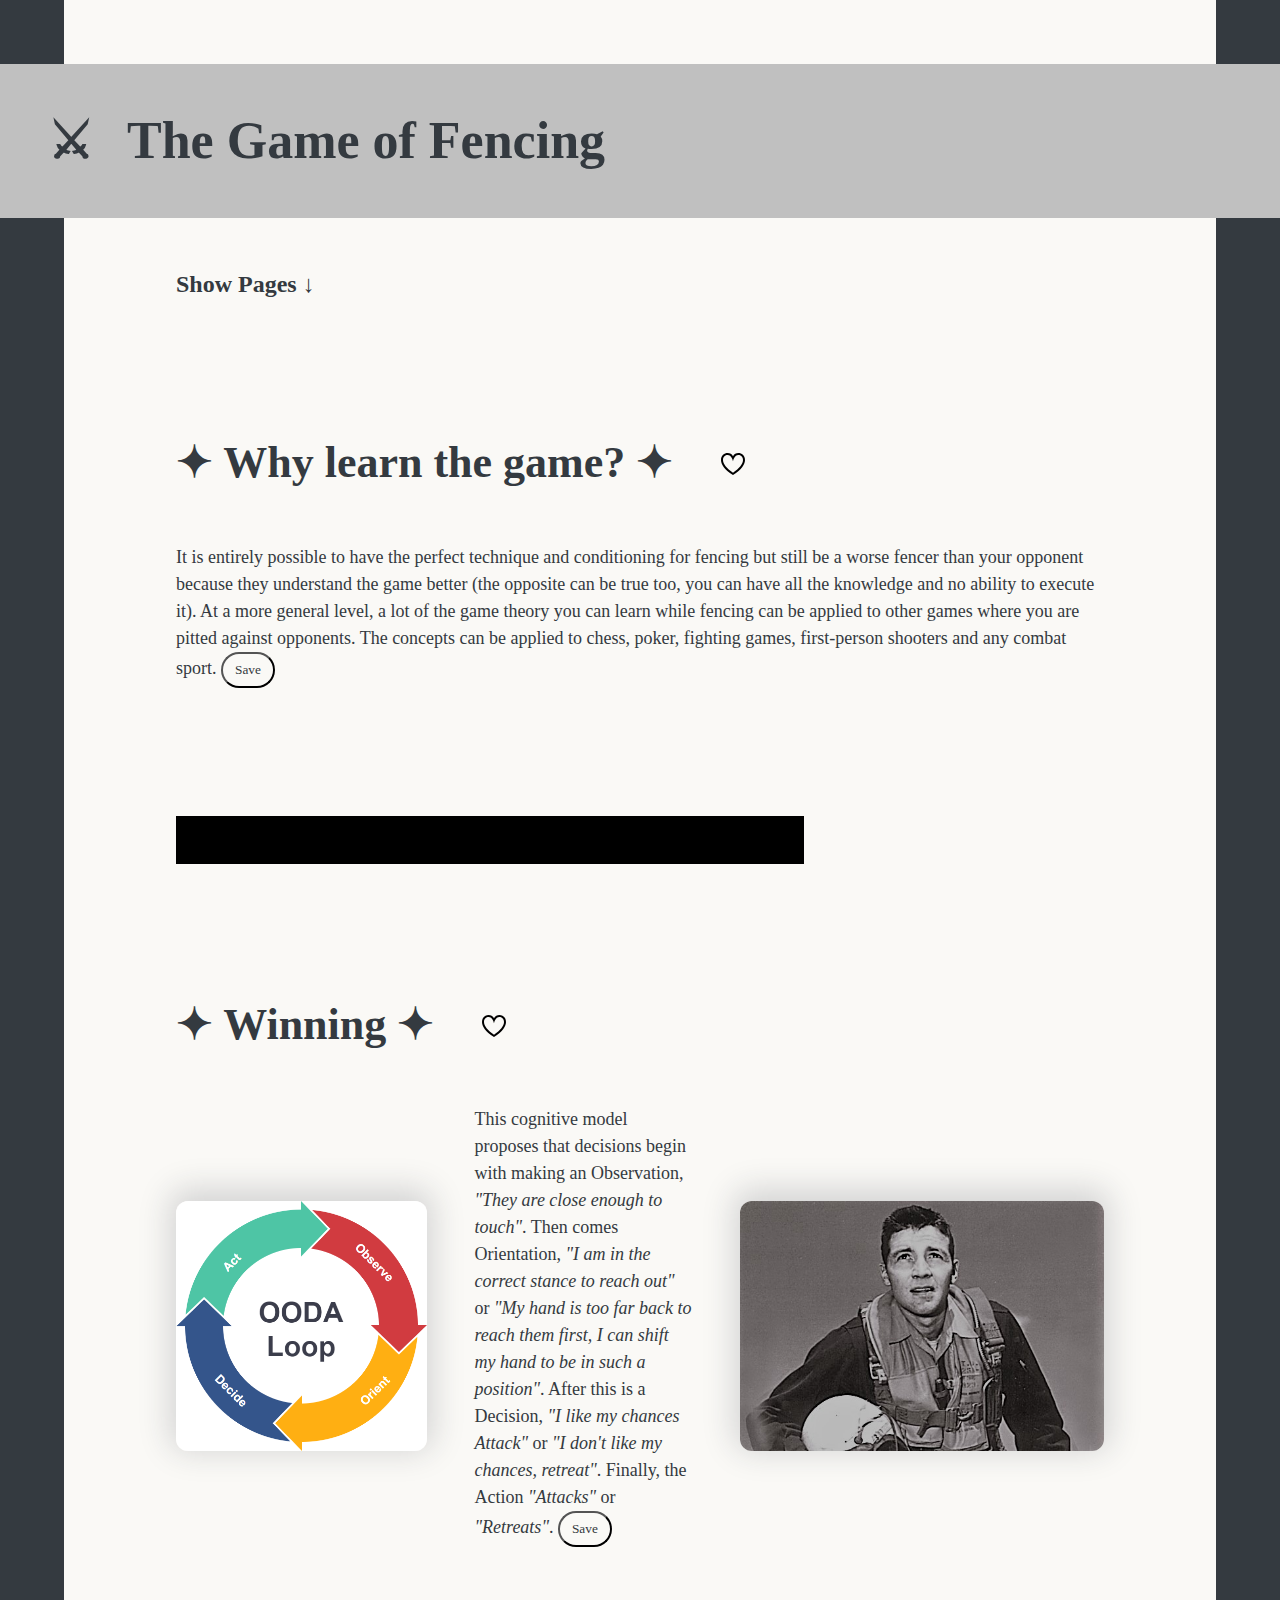
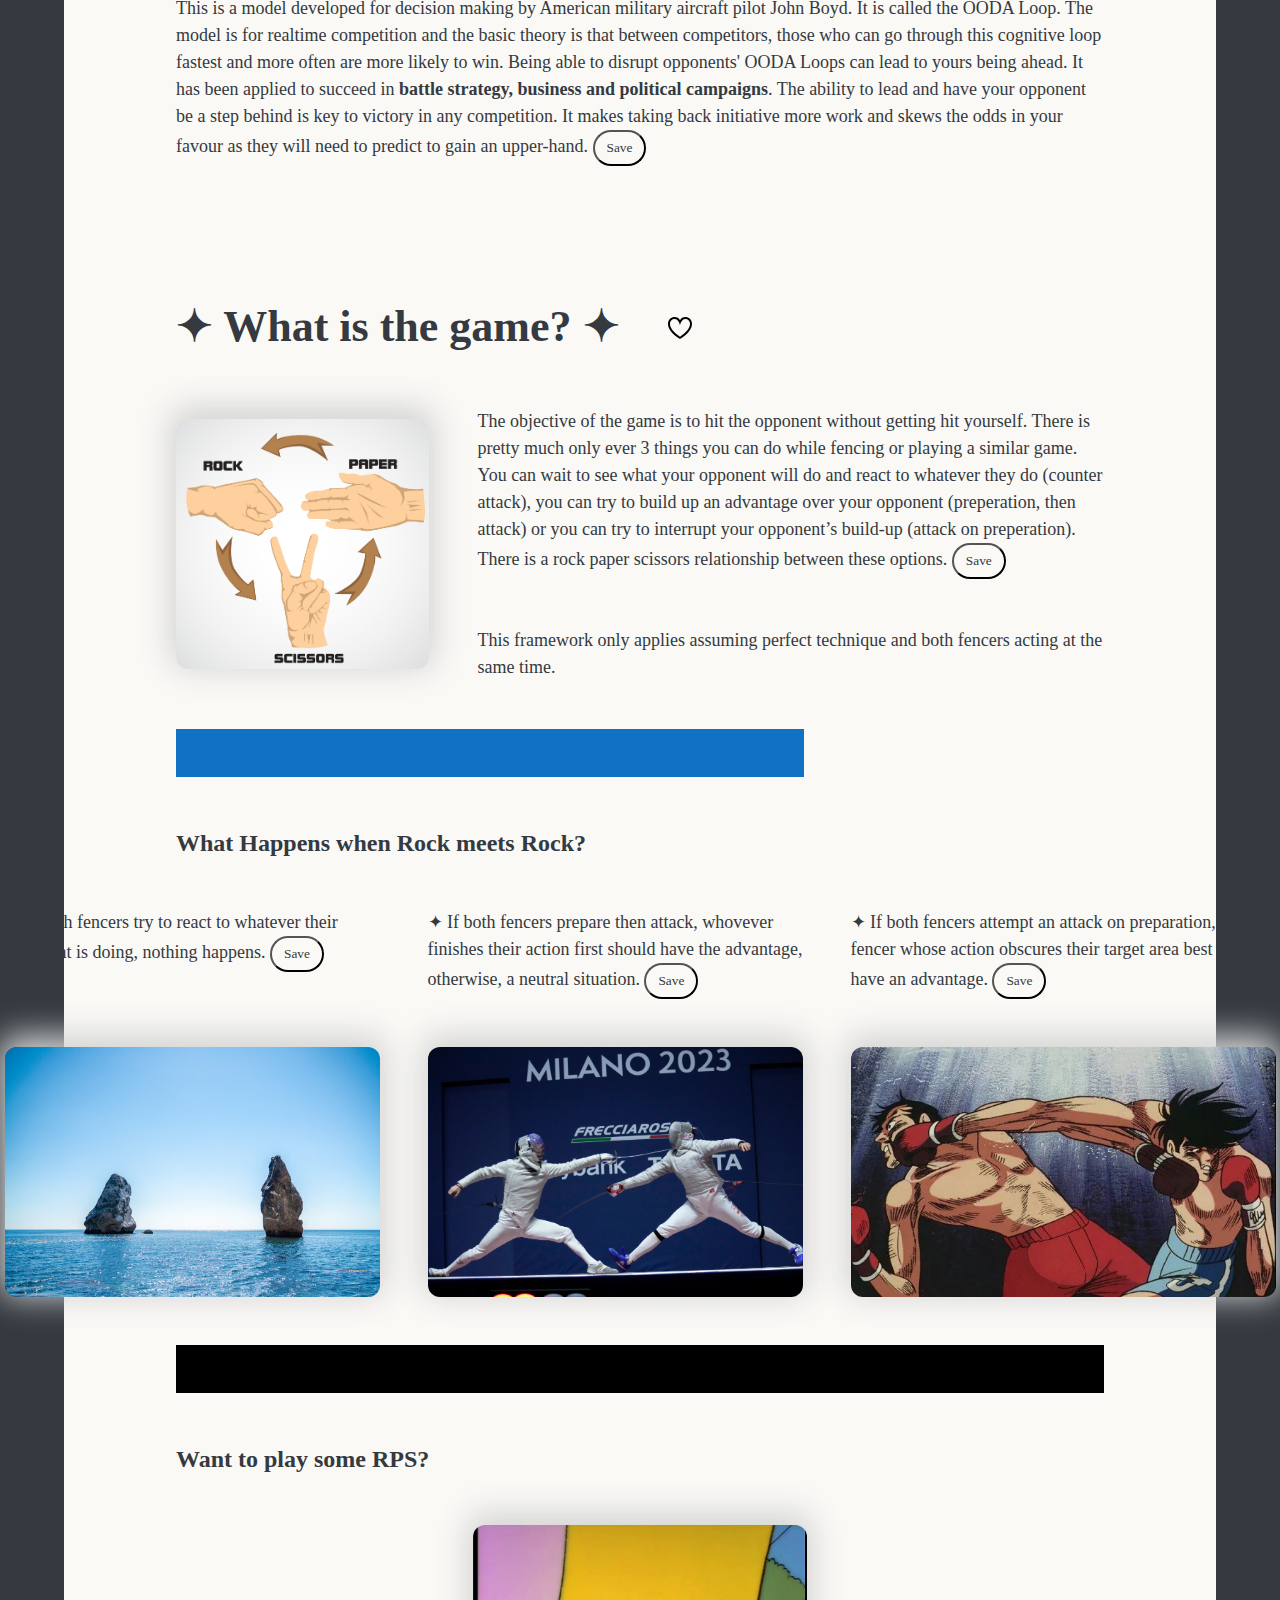
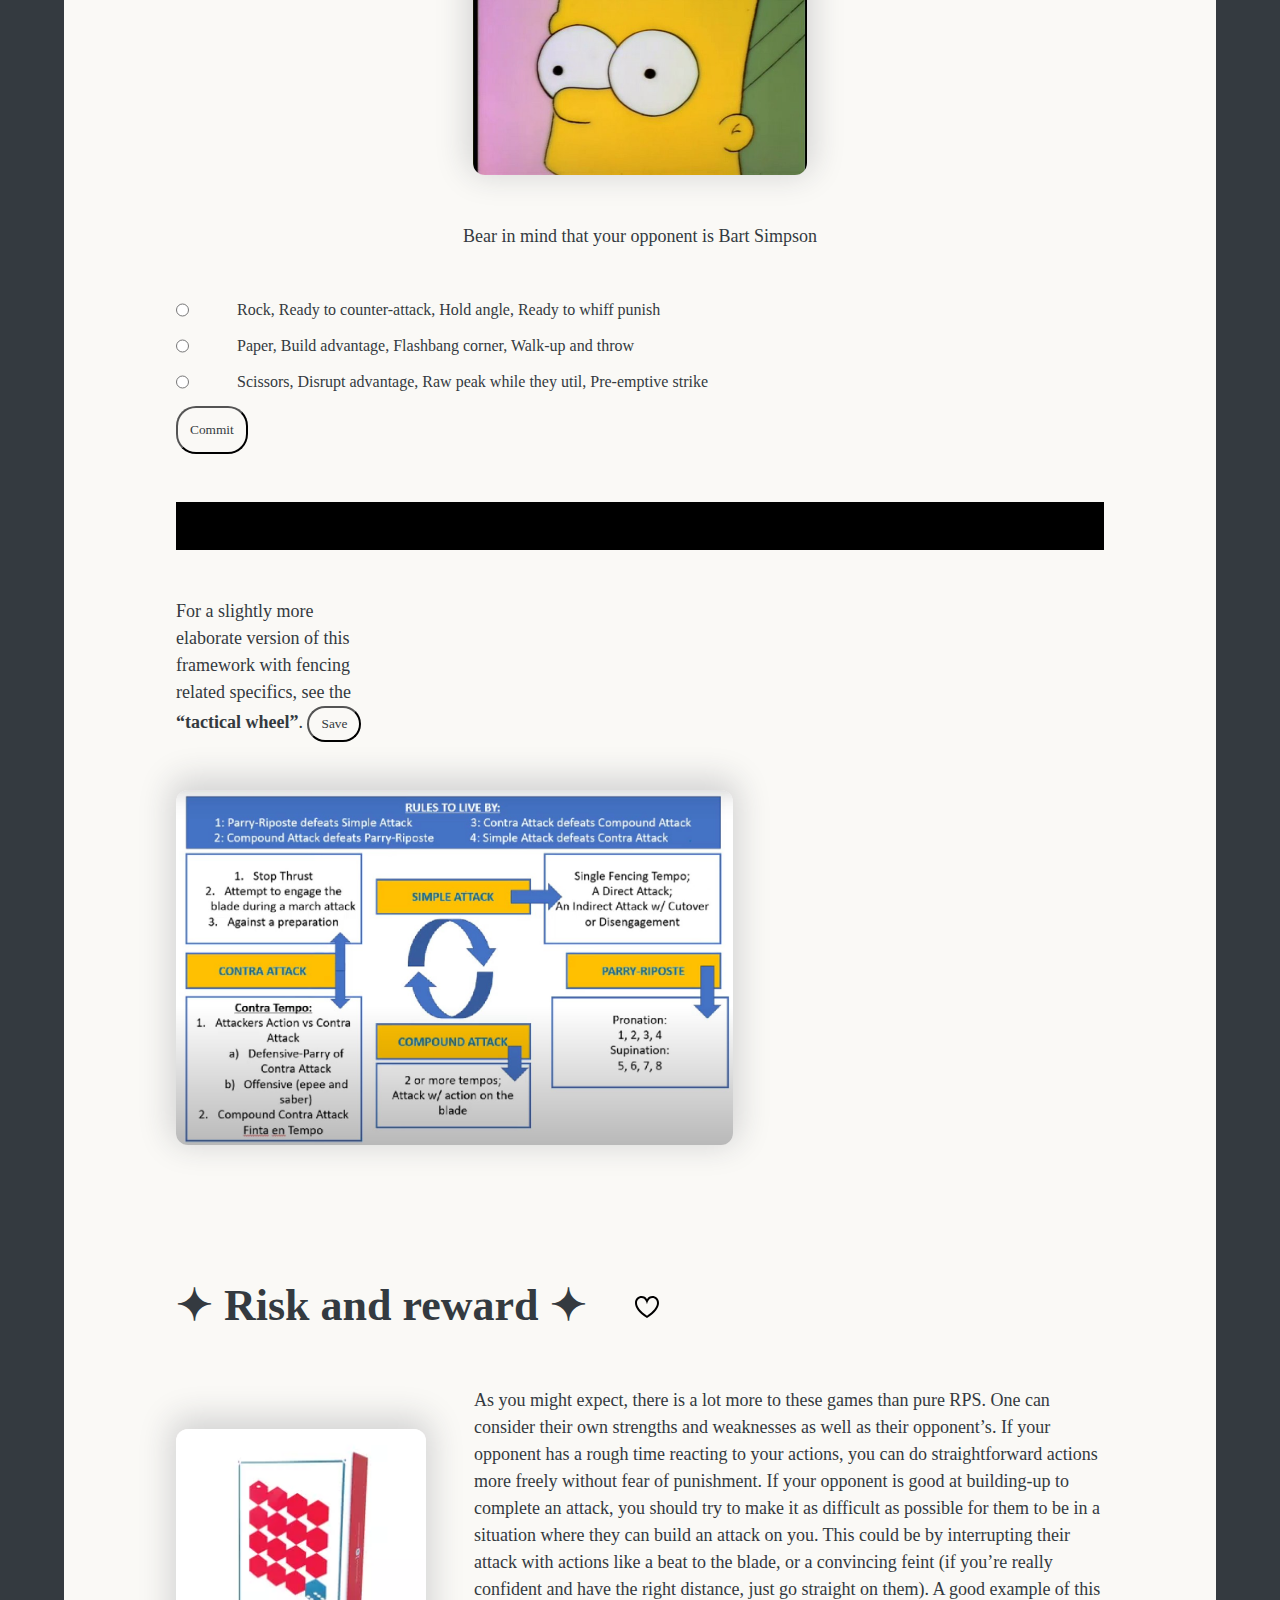
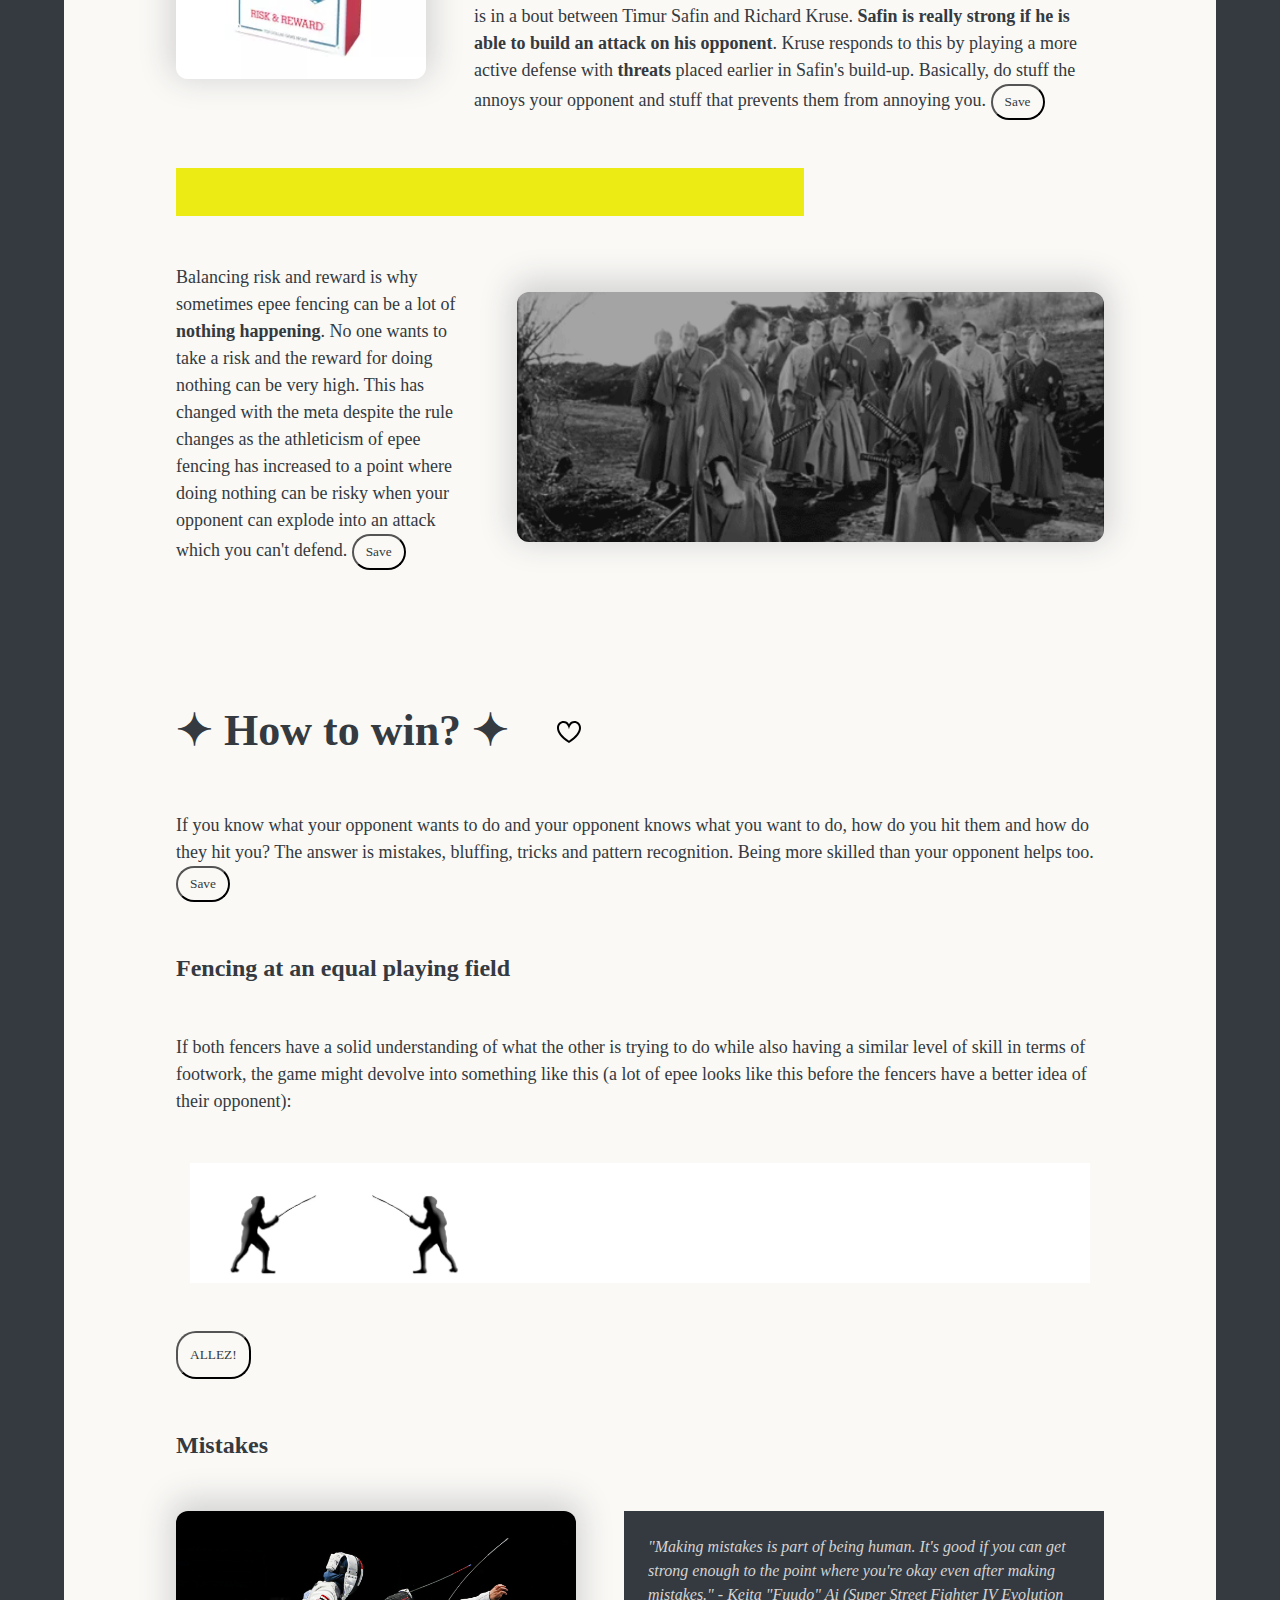
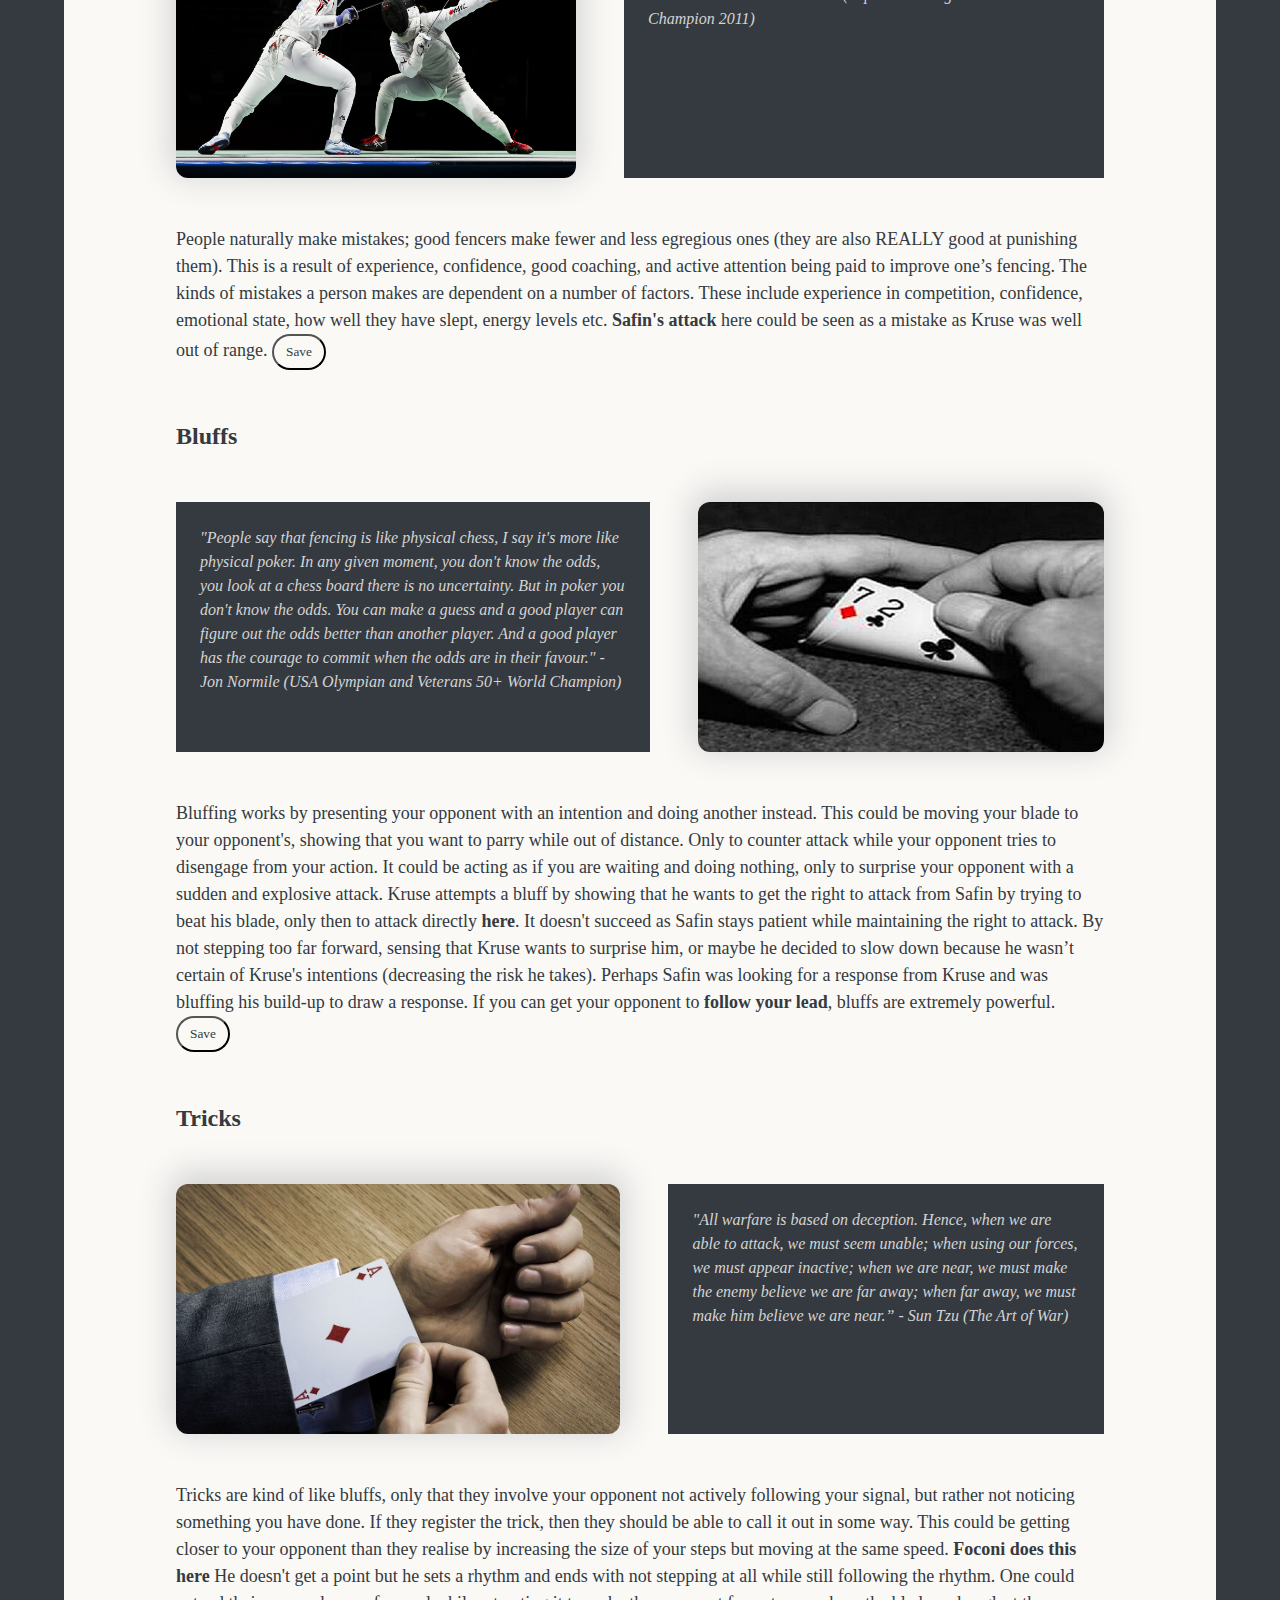
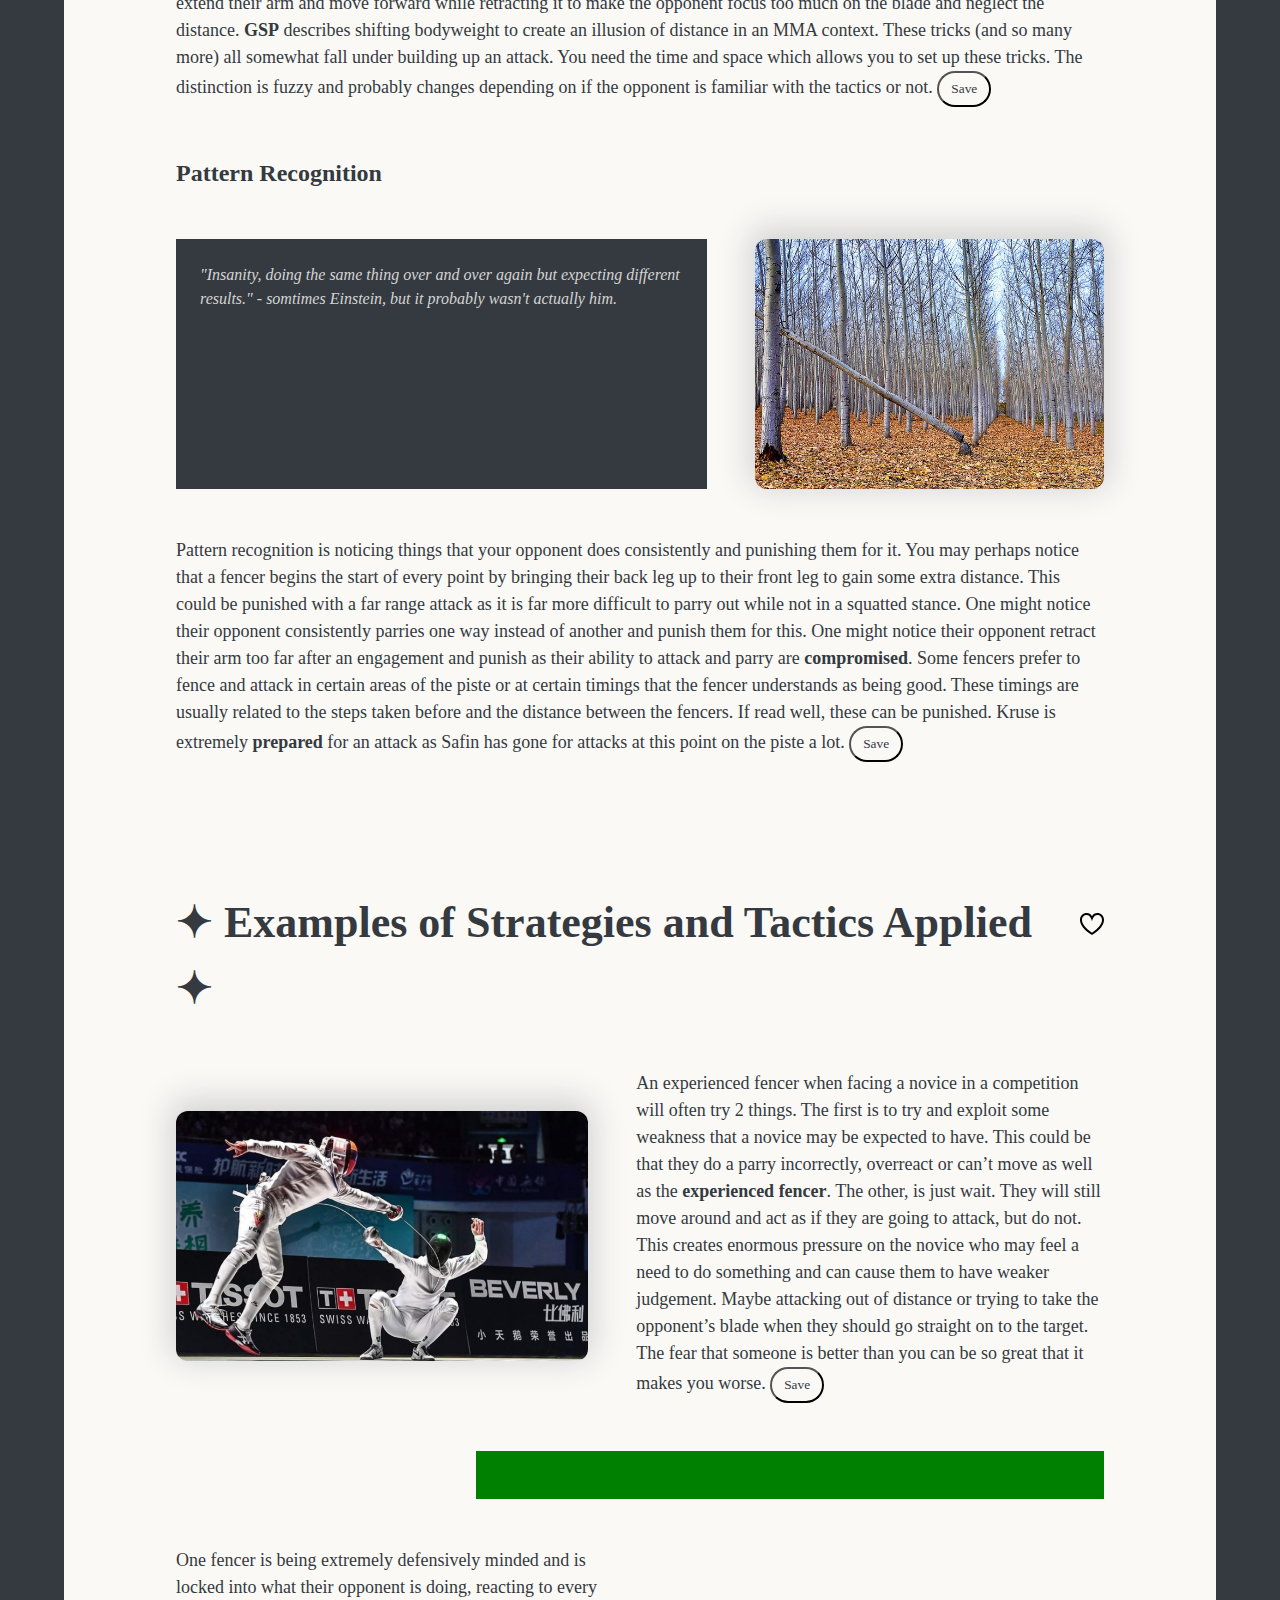
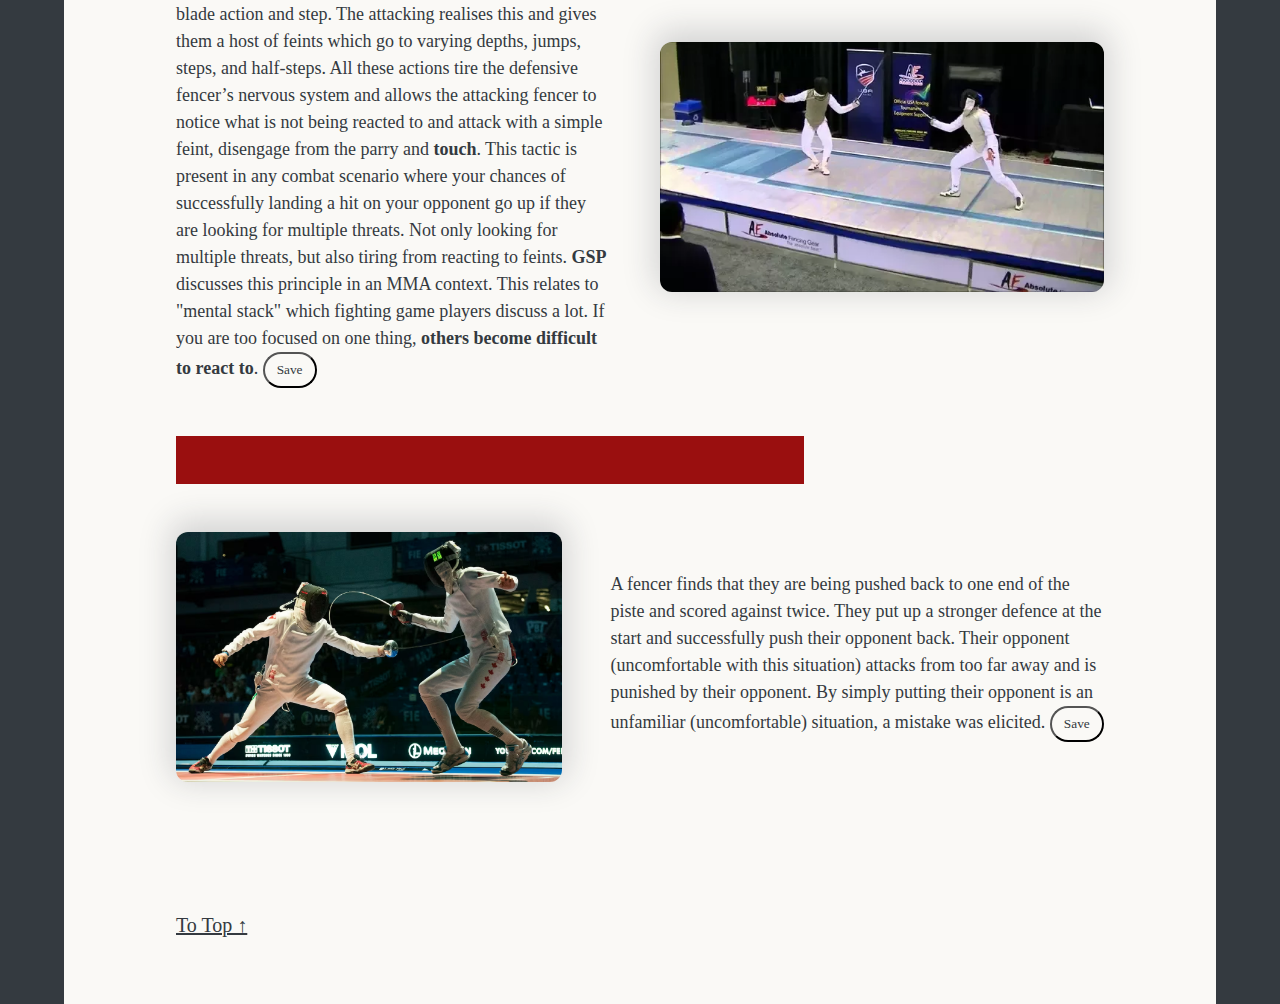
==== pages/game.html @ d1e20fce "Add files via upload" ====
<!DOCTYPE html>
<html lang="en">
  <head>
    <meta charset="UTF-8" />
    <meta name="viewport" content="width=device-width, initial-scale=1.0" />
    <title>The Game of Fencing</title>
    <link rel="stylesheet" href="../stylesheets/style.css" />
    <script src="https://ajax.googleapis.com/ajax/libs/jquery/1.12.0/jquery.min.js"></script>
    <script src="../scripts/fencing.js"></script>
  </head>
  <body class="body">
    <!-- div to organise elements -->
    <div class="container--row">
      <!-- div to add lines to sides of page -->
      <div class="decoration"></div>
      <div class="content">
        <!-- webpage header -->
        <div class="content__element">
        <h1 class="header" id="gameDiscussionHeader">
          <div class="header__logo">&#9876</div>
          <div class="header__text">The Game of Fencing</div>
        </h1>
        <!-- Website navigation -->
        <h3 class="subHeader__header--navReveal">Show Pages &#8595</h3>
        <h3 class="subHeader__header--navHide">Hide Pages ↑</h3>
        <div class="nav">
          <a class="nav__link" href="../index.html">Home</a> 
          <a class="nav__link" href="game.html">The Game</a>
          <a class="nav__link" href="safencing.html">Fencing in South Africa</a>
          <a class="nav__link" href="saved.html">Saved Contents</a>
        </div>
      </div>

      <div class="content__element">
        
        <!-- Information on why learn games -->
        <div class="container--rowLeft">
        <h2 class="subHeader">&#10022 Why learn the game? &#10022</h2>
        <button class="likeButton" id="learn__likeButton">
          <svg
          class="likeHeart" 
          xmlns="http://www.w3.org/2000/svg" 
          width="24" 
          height="24" 
          viewBox="0 0 24 24">
          <path 
          d="M12 9.229c.234-1.12 1.547-6.229 5.382-6.229 2.22 0 4.618 1.551 4.618 5.003 0 3.907-3.627 8.47-10 12.629-6.373-4.159-10-8.722-10-12.629 0-3.484 2.369-5.005 4.577-5.005 3.923 0 5.145 5.126 5.423 6.231zm-12-1.226c0 4.068 3.06 9.481 12 14.997 8.94-5.516 12-10.929 12-14.997 0-7.962-9.648-9.028-12-3.737-2.338-5.262-12-4.27-12 3.737z"/>
        </svg>
      </button>
        </div>
        <div class="container--row">
          <div class="container--column">
        <p class="text">
          It is entirely possible to have the perfect technique and conditioning
          for fencing but still be a worse fencer than your opponent because
          they understand the game better (the opposite can be true too, you can
          have all the knowledge and no ability to execute it). At a more
          general level, a lot of the game theory you can learn while fencing
          can be applied to other games where you are pitted against opponents.
          The concepts can be applied to chess, poker, fighting games,
          first-person shooters and any combat sport.
          <button class="saveButton">Save</button>
        </p>
          </div>
          
          </div>
          
      
      </div>
      <!-- Decoration div -->
      <div class="background--black"></div>
      <!-- Information on the OODA Loop -->
      <div class="content__element">

        <div class="container--rowLeft">
        <h2 class="subHeader">&#10022 Winning &#10022</h2>
        <button class="likeButton" id="winning__likeButton">
          <svg
          class="likeHeart" 
          xmlns="http://www.w3.org/2000/svg" 
          width="24" 
          height="24" 
          viewBox="0 0 24 24">
          <path 
          d="M12 9.229c.234-1.12 1.547-6.229 5.382-6.229 2.22 0 4.618 1.551 4.618 5.003 0 3.907-3.627 8.47-10 12.629-6.373-4.159-10-8.722-10-12.629 0-3.484 2.369-5.005 4.577-5.005 3.923 0 5.145 5.126 5.423 6.231zm-12-1.226c0 4.068 3.06 9.481 12 14.997 8.94-5.516 12-10.929 12-14.997 0-7.962-9.648-9.028-12-3.737-2.338-5.262-12-4.27-12 3.737z"/>
        </svg>
      </button>
        </div>

        <div class="container--row">
          <img class="image" src="../images/oodaLoop.jpg" alt="diagram of John Boyd's OODA Loop">
          <p class="text">
            This cognitive model proposes that decisions begin with making an Observation, 
            <i>"They are close enough to touch"</i>. Then comes Orientation, 
            <i>"I am in the correct stance to reach out"</i> or <i>"My hand is 
              too far back to reach them first, I can shift my hand to be in 
              such a position"</i>. After this is a Decision, <i>"I like my 
              chances Attack"</i> or <i>"I don't like my chances, retreat"</i>. 
              Finally, the Action <i>"Attacks"</i> or <i>"Retreats"</i>.
              <button class="saveButton">Save</button>
            </p>
            <img class="image" src="../images/johnBoyd.jpg" alt="John Boyd wearing flight gear">
          </div>

          
          

        <div class="container--row">
          
        
       
      
        <p class="text">
          This is a model developed for decision making by American military aircraft 
          pilot John Boyd. It is called the OODA Loop. The model is for realtime 
          competition and the basic theory is that between competitors, those who 
          can go through this cognitive loop fastest and more often are more likely to win.
          Being able to disrupt opponents' OODA Loops can lead to yours being ahead. It 
          has been applied to succeed in <a class="link" 
          href="https://www.bbc.co.uk/ideas/videos/the-military-strategy-that-helped-the-brexit-campa/p098lmn7">
          battle strategy, business and political campaigns</a>. The 
          ability to lead and have your opponent be a step behind is key to victory 
          in any competition. It makes taking back initiative more work and skews 
          the odds in your favour as they will need to predict to gain an upper-hand.
          <button class="saveButton">Save</button>
        </p>
     
      
      </div>
        
      
      
      </div>
      
      <div class="content__element">

        <!-- Discussion on rps relationship between options -->

        <div class="container--rowLeft">
        <h2 class="subHeader">&#10022 What is the game? &#10022</h2>
        <button class="likeButton" id="game__likeButton">
          <svg 
          class="likeHeart" 
          xmlns="http://www.w3.org/2000/svg" 
          width="24" 
          height="24" 
          viewBox="0 0 24 24">
          <path 
          d="M12 9.229c.234-1.12 1.547-6.229 5.382-6.229 2.22 0 4.618 1.551 4.618 5.003 0 3.907-3.627 8.47-10 12.629-6.373-4.159-10-8.722-10-12.629 0-3.484 2.369-5.005 4.577-5.005 3.923 0 5.145 5.126 5.423 6.231zm-12-1.226c0 4.068 3.06 9.481 12 14.997 8.94-5.516 12-10.929 12-14.997 0-7.962-9.648-9.028-12-3.737-2.338-5.262-12-4.27-12 3.737z"/>
        </svg>
      </button>
        </div>

        <div class="container--row">
          <img
          class="image"
          src="../images/rockPaperScissors.jpg"
          alt="Triangular arrangement showing the relationship between rock, paper and scissors"
        />
        <div class="container--column">
        <p class="text">
          The objective of the game is to hit the opponent without getting hit
          yourself. There is pretty much only ever 3 things you can do while
          fencing or playing a similar game. You can wait to see what your
          opponent will do and react to whatever they do (counter attack), you can try to build
          up an advantage over your opponent (preperation, then attack) or you can try to interrupt your
          opponent’s build-up (attack on preperation). There is a rock paper scissors relationship
          between these options.
          <button class="saveButton">Save</button>
        </p>

        <p class="text">
          This framework only applies assuming perfect technique and both fencers acting at the same time.
        </p>
      </div>
        </div>
        <div class="background--blue"></div>

      <h3 class="subHeader__header">What Happens when Rock meets Rock?</h3>

      <div class="container--column">
    
      <div class="container--row">
        <div class="rock__container--column">
        <p class="text">&#10022 If both fencers try to react to whatever their opponent 
          is doing, nothing happens. 
          <button class="saveButton">Save</button>
        </p>
        
      </div>
      <div class="paper__container--column">
        <p class="text">&#10022 If both fencers prepare then attack, whovever finishes 
          their action first should have the advantage, otherwise, a neutral situation.
          <button class="saveButton">Save</button>
        </p>
        
      </div>
      <div class="scissors__container--column">
        <p class="text">&#10022 If both fencers attempt an attack on preparation, the 
          fencer whose action obscures their target area best should have an advantage.
          <button class="saveButton">Save</button>
        </p>
        
      </div>
      </div>
      <div class="container--row">
        <img class="image" src="../images/rocks.jpg" alt="Two rocks in the sea">
        <img class="image" src="../images/sabreFirst.jpg">
        <img class="image" src="../images/crossCounterJoe.jpg" alt="Joe and Rikiishi when a cross counter lands">

      </div>
    </div>

        <div class="background--blackFull"></div>

        <div class="container--column">
          <h3 class="subHeader__header">Want to play some RPS?</h3>
          <div class="container--row">
            <img id="paperHand" class="rps__image" src="../images/rpsPaper.jpg" alt="A hand making paper for Rock Paper Scissors">
            <img id="rockHand" class="rps__image" src="../images/rpsRock.jpg" alt="A hand making Rock for Rock Paper Scissors">
            <img id="scissorsHand" class="rps__image" src="../images/rpsScissors.jpg" alt="A hand making scissors for Rock Paper Scissors">

          <img id="bartEyes" class="image" src="../images/bartSimpson.jpg" alt="close up of Bart Simpson">
          <img id="winImage" class="rps__image" src="../images/paperWins.jpg" alt="Lisa beating Bart at rock paper scissors ">
          <img id="loseImage" class="rps__image" src="../images/rockWins.jpg" alt="Bart thinking that nothing beats Rock">
          <img id="drawImage" class="rps__image" src="../images/rockDraw.jpg" alt="Bart and Lisa both showing rock">
        </div>
          <p class="text">Bear in mind that your opponent is Bart Simpson</p>
        <!-- Pick, Rock, Paper or Scissors, might make feedback game -->
        <form id="rps__form" class="form">
          <div class="container--rowLeft">
          <input class="form__radio" id="rockButton" type="radio" name="rockPaperScissors" value="Rock" />
          <label class="form__label" for="rockButton"
            >Rock, Ready to counter-attack, Hold angle, Ready to whiff punish</label
          ></div>
          <div class="container--rowLeft">
          <input class="form__radio" id="paperButton" type="radio" name="rockPaperScissors" value="Paper" />
          <label class="form__label" for="paperButton"
            >Paper, Build advantage, Flashbang corner, Walk-up and throw</label
          ></div>
          <div class="container--rowLeft">
          <input
            class="form__radio"
            id="scissorsButton"
            type="radio"
            name="rockPaperScissors"
            value="Scissors"
          />
          <label class="form__label" for="scissorsButton"
            >Scissors, Disrupt advantage, Raw peak while they util, Pre-emptive
            strike</label
          ></div>
          
          <!-- Button for RPS form -->
          <input class="form__button" id="rockPaperScissors__commitButton" type="submit" value="Commit"/>
        </form>
      </div>
      <div class="background--blackFull"></div>
      <div class="container--column">

        <p class="text--thin">
          For a slightly more elaborate version of this framework with fencing
          related specifics, see the
          <a
            class="link"
            href="https://www.youtube.com/watch?v=yH9kjO5VMJI"
            target="_blank"
            >“tactical wheel”</a
          >.
          <button class="saveButton">Save</button>
        </p>

        <img
          class="image--biggest"
          src="../images/tacticalWheel.jpg"
          alt="A detailed tactical wheel for fencing"
        />
        
      </div>
      </div>
      
      <!-- discussion on risk and reward -->
<div class="content__element">
  <div class="container--rowLeft">
        <h2 class="subHeader">&#10022 Risk and reward &#10022</h2>
        <button class="likeButton" id="riskReward__LikeButton">
          <svg 
          class="likeHeart" 
          xmlns="http://www.w3.org/2000/svg" 
          width="24" 
          height="24" 
          viewBox="0 0 24 24">
          <path 
          d="M12 9.229c.234-1.12 1.547-6.229 5.382-6.229 2.22 0 4.618 1.551 4.618 5.003 0 3.907-3.627 8.47-10 12.629-6.373-4.159-10-8.722-10-12.629 0-3.484 2.369-5.005 4.577-5.005 3.923 0 5.145 5.126 5.423 6.231zm-12-1.226c0 4.068 3.06 9.481 12 14.997 8.94-5.516 12-10.929 12-14.997 0-7.962-9.648-9.028-12-3.737-2.338-5.262-12-4.27-12 3.737z"/>
        </svg>
      </button>
        </div> 

        <div class="container--row">
        <img
          class="image"
          src="../images/riskReward.jpg"
          alt="Risk Reward the board game"
        />

        <p class="text">
          As you might expect, there is a lot more to these games than pure RPS.
          One can consider their own strengths and weaknesses as well as their
          opponent’s. If your opponent has a rough time reacting to your
          actions, you can do straightforward actions more freely without fear
          of punishment. If your opponent is good at building-up to complete an
          attack, you should try to make it as difficult as possible for them to
          be in a situation where they can build an attack on you. This could be
          by interrupting their attack with actions like a beat to the blade, or
          a convincing feint (if you’re really confident and have the right
          distance, just go straight on them). A good example of this is in a
          bout between Timur Safin and Richard Kruse.
          <a
            class="link"
            href="https://youtu.be/Nee8wqhAWOk?t=236"
            target="_blank"
            >Safin is really strong if he is able to build an attack on his
            opponent</a
          >. Kruse responds to this by playing a more active defense with
          <a
            class="link"
            href="https://youtu.be/Nee8wqhAWOk?t=258"
            target="_blank"
            >threats</a
          >
          placed earlier in Safin's build-up. Basically, do stuff the annoys
          your opponent and stuff that prevents them from annoying you.
          <button class="saveButton">Save</button>
        </p>
      </div>
      <div class="background--yellow"></div>
      <div class="container--row">
        <p class="text">
          Balancing risk and reward is why sometimes epee fencing can be a lot
          of
          <a
            class="link"
            href="https://www.youtube.com/watch?v=qy-1m5jxYCI"
            target="_blank"
            >nothing happening</a
          >. No one wants to take a risk and the reward for doing nothing can be
          very high. This has changed with the meta despite the rule changes as
          the athleticism of epee fencing has increased to a point where doing
          nothing can be risky when your opponent can explode into an attack
          which you can't defend.
          <button class="saveButton">Save</button>
        </p>
        <img 
        class="image" 
        src="../images/sandero.gif" 
        alt="Two samurai staring each other down before one begins their draw and is cut down."> 
      </div>
      </div>

      

      <div class="content__element">

        <!-- Discussion on how to go about playing a game when you understand the parameters -->

        <div class="container--rowLeft">
        <h2 class="subHeader">&#10022 How to win? &#10022</h2>
        <button class="likeButton" id="win__likeButton">
          <svg 
          class="likeHeart" 
          xmlns="http://www.w3.org/2000/svg" 
          width="24" 
          height="24" 
          viewBox="0 0 24 24">
          <path 
          d="M12 9.229c.234-1.12 1.547-6.229 5.382-6.229 2.22 0 4.618 1.551 4.618 5.003 0 3.907-3.627 8.47-10 12.629-6.373-4.159-10-8.722-10-12.629 0-3.484 2.369-5.005 4.577-5.005 3.923 0 5.145 5.126 5.423 6.231zm-12-1.226c0 4.068 3.06 9.481 12 14.997 8.94-5.516 12-10.929 12-14.997 0-7.962-9.648-9.028-12-3.737-2.338-5.262-12-4.27-12 3.737z"/>
        </svg>
      </button>
        </div>

        <p class="text">
          If you know what your opponent wants to do and your opponent knows
          what you want to do, how do you hit them and how do they hit you? The
          answer is mistakes, bluffing, tricks and pattern recognition. Being
          more skilled than your opponent helps too.
          <button class="saveButton">Save</button>
        </p>

        <h3 class="subHeader__header">Fencing at an equal playing field</h3>

        <p class="text">
          If both fencers have a solid understanding of what the 
          other is trying to do while also having a similar level 
          of skill in terms of footwork, the game might devolve 
          into something like this (a lot of epee looks like this before 
          the fencers have a better idea of their opponent):
        </p>

        <div class="container--rowWhite">
          <img id="facingRightFencer" class="image--animate" src="../images/fencerSilhouette.jpg" alt="silhouette of a fencer">
          <img id="facingLeftFencer" class="image--animate" src="../images/fencerSilhouette.jpg" alt="silhouette of a fencer">
        </div>

        <button class="animation__button">ALLEZ!</button>

        <!-- Mistakes section -->
        <h3 class="subHeader__header">Mistakes</h3>
        <div class="container--row">
        <img
          class="image--bigger"
          src="../images/mistake.jpg"
          alt="two fencers, one of them over-parrying"
        />

        <blockquote class="quote" cite="https://www.instagram.com/evofgc/p/C5HGz21xIST/">
          "Making mistakes is part of being human. It's good if you 
          can get strong enough to the point where you're okay even 
          after making mistakes." - Keita "Fuudo" Ai (Super Street 
          Fighter IV Evolution Champion 2011)</blockquote>

      </div>

        <p class="text">
          People naturally make mistakes; good fencers make fewer and less
          egregious ones (they are also REALLY good at punishing them). This is
          a result of experience, confidence, good coaching, and active
          attention being paid to improve one’s fencing. The kinds of mistakes a
          person makes are dependent on a number of factors. These include
          experience in competition, confidence, emotional state, how well they
          have slept, energy levels etc.
          <a
            class="link"
            href="https://youtu.be/Nee8wqhAWOk?t=275"
            target="_blank"
            >Safin's attack</a
          >
          here could be seen as a mistake as Kruse was well out of range.
          <button class="saveButton">Save</button>
        </p>
        
        
        
      
        <!-- Bluffs section -->
        <h3 class="subHeader__header">Bluffs</h3>

        <div class="container--row">
        <blockquote class="quote" cite="https://youtu.be/-8HAlr0RiXY?t=2660">
          "People say that fencing is like physical chess, I say it's more like
          physical poker. In any given moment, you don't know the odds, you look
          at a chess board there is no uncertainty. But in poker you don't know
          the odds. You can make a guess and a good player can figure out the
          odds better than another player. And a good player has the courage to
          commit when the odds are in their favour." - Jon Normile (USA Olympian
          and Veterans 50+ World Champion)
        </blockquote>

        <img
          class="image"
          src="../images/bluff.jpg"
          alt="a two and a seven texas holdem poker hand"
        />
      </div>
      

        <p class="text">
          Bluffing works by presenting your opponent with an intention and doing
          another instead. This could be moving your blade to your opponent's,
          showing that you want to parry while out of distance. Only to counter
          attack while your opponent tries to disengage from your action. It
          could be acting as if you are waiting and doing nothing, only to
          surprise your opponent with a sudden and explosive attack. Kruse
          attempts a bluff by showing that he wants to get the right to attack
          from Safin by trying to beat his blade, only then to attack directly
          <a
            class="link"
            href="https://youtu.be/Nee8wqhAWOk?t=361"
            target="_blank"
            >here</a
          >. It doesn't succeed as Safin stays patient while maintaining the
          right to attack. By not stepping too far forward, sensing that Kruse
          wants to surprise him, or maybe he decided to slow down because he
          wasn’t certain of Kruse's intentions (decreasing the risk he takes).
          Perhaps Safin was looking for a response from Kruse and was bluffing
          his build-up to draw a response. If you can get your opponent to
          <a
            class="link"
            href="https://www.youtube.com/watch?v=NwnsGfrkOtY"
            target="_blank"
            >follow your lead</a
          >, bluffs are extremely powerful.
          <button class="saveButton">Save</button>
        </p>

      
        <!-- Tricks section -->
        <h3 class="subHeader__header">Tricks</h3>
        
       <div class="container--row">
       <img
          class="image"
          src="../images/trick.jpg"
          alt="An ace being pulled from a sleeve"
        />
        <blockquote class="quote" cite="The Art of War">
          "All warfare is based on deception. Hence, when we are able to 
          attack, we must seem unable; when using our forces, we must appear 
          inactive; when we are near, we must make the enemy believe we 
          are far away; when far away, we must make him believe we are 
          near.” - Sun Tzu (The Art of War)
        </blockquote>

        </div>

        <p class="text">
          Tricks are kind of like bluffs, only that they involve your opponent
          not actively following your signal, but rather not noticing something
          you have done. If they register the trick, then they should be able to
          call it out in some way. This could be getting closer to your opponent
          than they realise by increasing the size of your steps but moving at
          the same speed.
          <a
            class="link"
            href="https://www.youtube.com/watch?v=enniQLcV0IA"
            target="_blank"
            >Foconi does this here</a
          >
          He doesn't get a point but he sets a rhythm and ends with not stepping
          at all while still following the rhythm. One could extend their arm
          and move forward while retracting it to make the opponent focus too
          much on the blade and neglect the distance.
          <a
            class="link"
            href="https://www.youtube.com/shorts/FcPtvgaVl7I"
            target="_blank"
            >GSP</a
          >
          describes shifting bodyweight to create an illusion of distance in an
          MMA context. These tricks (and so many more) all somewhat fall under
          building up an attack. You need the time and space which allows you to
          set up these tricks. The distinction is fuzzy and probably changes
          depending on if the opponent is familiar with the tactics or not.
          <button class="saveButton">Save</button>
        </p>

        <!-- Pattern recognition section -->
        <h3 class="subHeader__header">Pattern Recognition</h3>

        <div class="container--row">

        <blockquote class="quote" cite="unkown, sometimes Einstein but probably not.">
          "Insanity, doing the same thing over and over again but expecting different 
          results." - somtimes Einstein, but it probably wasn't actually him.
        </blockquote>

        <img
          class="image"
          src="../images/pattern.jpg"
          alt="trees in neat lines with one broken at the trunk"
        />
      </div>
        <p class="text">
          Pattern recognition is noticing things that your opponent does
          consistently and punishing them for it. You may perhaps notice that a
          fencer begins the start of every point by bringing their back leg up
          to their front leg to gain some extra distance. This could be punished
          with a far range attack as it is far more difficult to parry out while
          not in a squatted stance. One might notice their opponent consistently
          parries one way instead of another and punish them for this. One might
          notice their opponent retract their arm too far after an engagement
          and punish as their ability to attack and parry are
          <a
            class="link"
            href="https://www.youtube.com/watch?v=pRC46cd2oa8"
            target="_blank"
            >compromised</a
          >. Some fencers prefer to fence and attack in certain areas of the
          piste or at certain timings that the fencer understands as being good.
          These timings are usually related to the steps taken before and the
          distance between the fencers. If read well, these can be punished.
          Kruse is extremely
          <a
            class="link"
            href="https://youtu.be/Nee8wqhAWOk?t=572"
            target="_blank"
            >prepared</a
          >
          for an attack as Safin has gone for attacks at this point on the piste
          a lot.
          <button class="saveButton">Save</button>
        </p>
      </div>


      <div class="content__element">
        <!-- Examples of strategie and tactics -->
        <div class="container--rowLeft">
        <h2 class="subHeader">
          &#10022 Examples of Strategies and Tactics Applied &#10022
        </h2>
        <button class="likeButton" id="examples__likeButton">
          <svg 
          class="likeHeart"
          xmlns="http://www.w3.org/2000/svg" 
          width="24" 
          height="24" 
          viewBox="0 0 24 24">
          <path 
          d="M12 9.229c.234-1.12 1.547-6.229 5.382-6.229 2.22 0 4.618 1.551 4.618 5.003 0 3.907-3.627 8.47-10 12.629-6.373-4.159-10-8.722-10-12.629 0-3.484 2.369-5.005 4.577-5.005 3.923 0 5.145 5.126 5.423 6.231zm-12-1.226c0 4.068 3.06 9.481 12 14.997 8.94-5.516 12-10.929 12-14.997 0-7.962-9.648-9.028-12-3.737-2.338-5.262-12-4.27-12 3.737z"/>
        </svg>
      </button>
        </div>

        <div class="container--row">
          <img
          class="image"
          src="../images/limardo.jpg"
          alt="Fencer attacking a ducking fencer"
        />
        <p class="text">
          An experienced fencer when facing a novice in a competition will often
          try 2 things. The first is to try and exploit some weakness that a
          novice may be expected to have. This could be that they do a parry
          incorrectly, overreact or can’t move as well as the
          <a
            class="link"
            href="https://youtu.be/0nCQo72lCI8?t=815"
            target="_blank"
          >
            experienced fencer</a
          >. The other, is just wait. They will still move around and act as if
          they are going to attack, but do not. This creates enormous pressure
          on the novice who may feel a need to do something and can cause them
          to have weaker judgement. Maybe attacking out of distance or trying to
          take the opponent’s blade when they should go straight on to the
          target. The fear that someone is better than you can be so great that
          it makes you worse.
          <button class="saveButton">Save</button>
        </p>

        </div>

        <div class="background--green"></div>

        <div class="container--row">

        <p class="text">
          One fencer is being extremely defensively minded and is locked into
          what their opponent is doing, reacting to every blade action and step.
          The attacking realises this and gives them a host of feints which go
          to varying depths, jumps, steps, and half-steps. All these actions
          tire the defensive fencer’s nervous system and allows the attacking
          fencer to notice what is not being reacted to and attack with a simple
          feint, disengage from the parry and
          <a
            class="link"
            href="https://youtu.be/IbaVWFOHJxM?t=104"
            target="_blank"
            >touch</a
          >. This tactic is present in any combat scenario where your chances of
          successfully landing a hit on your opponent go up if they are looking
          for multiple threats. Not only looking for multiple threats, but also
          tiring from reacting to feints.
          <a
            class="link"
            href="https://www.youtube.com/shorts/x4CLMoH723o"
            target="_blank"
            >GSP</a
          >
          discusses this principle in an MMA context. This relates to "mental
          stack" which fighting game players discuss a lot. If you are too
          focused on one thing,
          <a
            class="link"
            href="https://www.youtube.com/watch?v=g38r809JRRU"
            target="_blank"
            >others become difficult to react to</a
          >.
          <button class="saveButton">Save</button>
        </p>

        <img
          class="image"
          src="../images/fencersNearEndPiste.jpg"
          alt="Two fencers getting close the the end of the piste."
        /></div>
        <div class="background--red"></div>
        <div class="container--row">

          <img class="image" 
          src="../images/canadianWin.jpg" 
          alt="Canadian fencer hitting a fleching fencer in the arm.">

        <p class="text">
          A fencer finds that they are being pushed back to one end of the piste
          and scored against twice. They put up a stronger defence at the start
          and successfully push their opponent back. Their opponent
          (uncomfortable with this situation) attacks from too far away and is
          punished by their opponent. By simply putting their opponent is an
          unfamiliar (uncomfortable) situation, a mistake was elicited.
          <button class="saveButton">Save</button>
        </p>

      </div>
      </div>
        <!-- Link to the top of the page -->
        <a class="toTopLink" href="#">To Top ↑</a>
      </div>
      <!-- div to add lines to sides of page -->
      <div class="decoration"></div>
    </div>
  </body>
</html>
---- stylesheets/style.css ----
/*
SPACING SYSTEM (px)
2 / 4 / 8 / 12 / 16 / 24 / 32 / 48 / 64 / 80 / 96 / 128

FONT SIZE SYSTEM (px)
10 / 12 / 14 / 16 / 18 / 20 / 24 / 30 / 36 / 44 / 52 / 62 / 74 / 86 / 98
*/

/* General stylings */
* {
  margin: 0;
  padding: 0;
  font-family: Trebuchet MS;
  letter-spacing: 0.5;
  line-height: 1.5;
  color: #343a40;
  -webkit-box-sizing: border-box;
  box-sizing: border-box;
}

/* Page background colour */
.body {
  background-color: #faf9f6;
}

/* Header for pages */
.header {
  display: -webkit-box;
  display: -ms-flexbox;
  display: flex;
  padding-left: 128px;
  margin-right: -176px;
  margin-left: -256px;
  gap: 32px;
  padding-top: 38px;
  padding-bottom: 38px;
  font-size: 52px;
  z-index: 10;
}

/* Smaller headers */
.subHeader {
  font-size: 44px;
}

/* General text */
.subHeader__header,
.subHeader__header--navReveal,
.subHeader__header--navHide {
  font-size: 24px;
}

/* Text styles */
.text,
.text--thin30,
.text--thin,
.list__text--paddingTop,
.list__text--paddingBottom {
  font-size: 18px;
  -ms-flex-item-align: center;
  -ms-grid-row-align: center;
  align-self: center;
}

.text--thin30 {
  width: 30%;
}

.text--thin {
  width: 20%;
  -ms-flex-item-align: auto;
  -ms-grid-row-align: auto;
  align-self: auto;
}

/* Background decoration styles */
.background--black,
.background--yellow,
.background--red {
  height: 48px;
  background-color: black;
  margin-right: 300px;
}

.background--blackRight {
  height: 48px;
  background-color: black;
  margin-left: 300px;
}

.background--blackFull {
  height: 48px;
  background-color: black;
  width: 100%;
}

.background--blue {
  height: 48px;
  background-color: #1171c5;
  margin-right: 300px;
}

.background--blueRight {
  height: 48px;
  background-color: #1171c5;
  margin-left: 300px;
}

.background--yellow {
  background-color: #ecec14;
}

.background--green {
  height: 48px;
  margin-left: 300px;
  background-color: green;
}

.background--red {
  background-color: #9a0f0f;
}

/* Styles for list element */
.list {
  display: -webkit-box;
  display: -ms-flexbox;
  display: flex;
  -webkit-box-orient: vertical;
  -webkit-box-direction: normal;
  -ms-flex-direction: column;
  flex-direction: column;
  gap: 48px;
}

/* Style for list information containers */
.list__container,
.list__container--highlightedYellow,
.list__container--highlightedRed,
.list__container--highlightedBlue {
  width: 70%;
  -webkit-box-align: center;
  -ms-flex-align: center;
  align-items: center;
  gap: 24px;
  display: -webkit-box;
  display: -ms-flexbox;
  display: flex;
  -webkit-box-orient: vertical;
  -webkit-box-direction: normal;
  -ms-flex-direction: column;
  flex-direction: column;
  border-radius: 20px;
}

/* Styles for list layout */
.list__flexHolder {
  display: -webkit-box;
  display: -ms-flexbox;
  display: flex;
  -webkit-box-orient: horizontal;
  -webkit-box-direction: normal;
  -ms-flex-direction: row;
  flex-direction: row;
  gap: 64px;
}

/* Styles for list item backgrounds */
.list__container--highlightedYellow {
  -webkit-box-shadow: 6px 6px 6px 6px #c5c511;
  box-shadow: 6px 6px 6px 6px #c5c511;
}

.list__container--highlightedRed {
  -webkit-box-shadow: 6px 6px 6px 6px #c52911;
  box-shadow: 6px 6px 6px 6px #c52911;
}

.list__container--highlightedBlue {
  -webkit-box-shadow: 6px 6px 6px 6px #1171c5;
  box-shadow: 6px 6px 6px 6px #1171c5;
}

/* Styles for list headers */
.list__header {
  min-width: 60px;
  font-size: 30px;
}

/* Styles for list-item layout */
.list__item {
  display: -webkit-box;
  display: -ms-flexbox;
  display: flex;
  -webkit-box-orient: vertical;
  -webkit-box-direction: normal;
  -ms-flex-direction: column;
  flex-direction: column;
  gap: 18px;
}

/* Style for text padding */
.list__text--paddingTop {
  padding-top: 24px;
  width: 90%;
}

.list__text--paddingBottom {
  padding-bottom: 24px;
  width: 90%;
}

/* Navigation box link styles */
.nav__link:hover {
  color: #9a0f0f;
}

/* Styles fpr images */
.image,
.image--smaller,
.image--bigger,
.image--biggest,
.image--clean,
.rps__image {
  height: 250px;
  width: -webkit-fit-content;
  width: -moz-fit-content;
  width: fit-content;
  border-radius: 12px;
  -webkit-box-shadow: 0px -6px 32px 6px lightgrey;
  box-shadow: 0px -6px 32px 6px lightgrey;
  -ms-flex-item-align: center;
  -ms-grid-row-align: center;
  align-self: center;
}

.image--wider {
  width: 1000px;
  height: -webkit-fit-content;
  height: -moz-fit-content;
  height: fit-content;
  border-radius: 12px;
  -webkit-box-shadow: 0px -6px 32px 6px lightgrey;
  box-shadow: 0px -6px 32px 6px lightgrey;
  -ms-flex-item-align: center;
  -ms-grid-row-align: center;
  align-self: center;
}

.list__image {
  height: -webkit-fit-content;
  height: -moz-fit-content;
  height: fit-content;
  width: 500px;
  border-radius: 12px;
  -webkit-box-shadow: 0px -6px 32px 6px lightgrey;
  box-shadow: 0px -6px 32px 6px lightgrey;
  -ms-flex-item-align: center;
  -ms-grid-row-align: center;
  align-self: center;
}

.image--animate {
  width: auto;
  height: 120px;
  align-self: center;
  position: relative;
}

#facingLeftFencer {
  -webkit-transform: scaleX(-1);
  transform: scaleX(-1);
}

.image--smaller {
  height: 200px;
}

.image--bigger {
  width: 400px;
  height: auto;
}

.image--biggest {
  width: 60%;
  height: auto;
  -ms-flex-item-align: auto;
  -ms-grid-row-align: auto;
  align-self: auto;
}

.image--clean {
  width: 372px;
  height: 250px;
  object-fit: cover;
}

/* Styles for tables */
.table {
  width: 600px;
}

.table__data {
  border: solid;
}

/* Style for navigation link box */
.nav {
  border-style: solid;
  padding-left: 12px;
  display: -webkit-box;
  display: -ms-flexbox;
  display: flex;
  flex-direction: column;
  gap: 24px;
  width: 228px;
  -webkit-box-align: center;
  -ms-flex-align: center;
}

.nav__link {
  font-size: 20px;
}

/* side bar colours */
.decoration {
  min-width: 64px;
  background-color: #343a40;
}

/* Style to layout content */
.content {
  margin: 64px;
  min-height: 100vh;
  min-width: 100vh;
  display: -webkit-box;
  display: -ms-flexbox;
  display: flex;
  -webkit-box-orient: vertical;
  -webkit-box-direction: normal;
  -ms-flex-direction: column;
  flex-direction: column;
  gap: 128px;
}

.content__element {
  display: -webkit-box;
  display: -ms-flexbox;
  display: flex;
  -webkit-box-orient: vertical;
  -webkit-box-direction: normal;
  -ms-flex-direction: column;
  flex-direction: column;
  gap: 48px;
}

.container--row,
.container--rowLeft,
.container--rowWhite {
  position: relative;
  display: -webkit-box;
  display: -ms-flexbox;
  display: flex;
  -webkit-box-orient: horizontal;
  -webkit-box-direction: normal;
  -ms-flex-direction: row;
  flex-direction: row;
  gap: 48px;
  -ms-flex-item-align: center;
  align-self: center;
}

.container--rowWhite {
  background-color: white;
  width: 100vh;
  align-items: center;
}

.container--column,
.rock__container--column,
.paper__container--column,
.scissors__container--column {
  display: -webkit-box;
  display: -ms-flexbox;
  display: flex;
  -webkit-box-orient: vertical;
  -webkit-box-direction: normal;
  -ms-flex-direction: column;
  flex-direction: column;
  gap: 48px;
}

.container--columnBordered {
  display: -webkit-box;
  display: -ms-flexbox;
  display: flex;
  -webkit-box-orient: vertical;
  -webkit-box-direction: normal;
  -ms-flex-direction: column;
  flex-direction: column;
  gap: 48px;
}

.rock__container--column {
  width: 375px;
}

.paper__container--column {
  width: 375px;
}

.scissors__container--column {
  width: 425px;
}

.container--rowLeft {
  -ms-flex-item-align: start;
  align-self: flex-start;
}
/* styles for podium boxes */
.container__podium--third {
  height: 186px;
  width: 100%;
  background-color: #cd7f32;
  display: -webkit-box;
  display: -ms-flexbox;
  display: flex;
  -webkit-box-orient: vertical;
  -webkit-box-direction: normal;
  -ms-flex-direction: column;
  flex-direction: column;
}

.container__podium--second {
  height: 100%;
  width: 100%;
  background-color: silver;
  display: -webkit-box;
  display: -ms-flexbox;
  display: flex;
  -webkit-box-orient: vertical;
  -webkit-box-direction: normal;
  -ms-flex-direction: column;
  flex-direction: column;
}

.container__podium--first {
  height: 100%;
  width: 100%;
  background-color: gold;
  display: -webkit-box;
  display: -ms-flexbox;
  display: flex;
  -webkit-box-orient: vertical;
  -webkit-box-direction: normal;
  -ms-flex-direction: column;
  flex-direction: column;
}

.podium__number {
  margin-top: 32px;
  -ms-flex-item-align: center;
  -ms-grid-row-align: center;
  align-self: center;
  font-size: 52px;
  font-family: Cambria, Cochin, Georgia, Times, "Times New Roman", serif;
  font-weight: bold;
}

/* Styles for link to top of web-pages */
.toTopLink {
  font-size: 20px;
}

.toTopLink:hover {
  color: #9a0f0f;
}

/* style for links */
.link {
  font-weight: bold;
  text-decoration: none;
}

.link:hover {
  color: #9a0f0f;
}

/* style for quotes */
.quote {
  color: #d4d4d4;
  background-color: #343a40;
  padding-top: 24px;
  padding-left: 24px;
  padding-right: 24px;
  font-style: italic;
  font-weight: lighter;
}

/* style for colour bands in page-headers */
#homePageHeader {
  background-color: gold;
}

#gameDiscussionHeader {
  background-color: silver;
}

#fencingInSAHeader {
  background-color: #cd7f32;
}

#savedContentHeader {
  background-color: #1171c5;
}

/* styles for forms */
.form__textArea {
  background-color: #faf9f6;
  width: 384px;
  font-size: 18px;
  padding: 12px;
}

.form__button,
.animation__button {
  border-radius: 20px;
  padding: 12px;
  width: fit-content;
  color: #343a40;
  background-color: #faf9f6;
  font-style: bold;
}

.form__button:hover,
.saveButton:hover,
.deleteButton:hover,
.animation__button:hover {
  background-color: #64ff17;
}

.saveButton:active,
.form__button:active,
.deleteButton:active,
.animation__button:active {
  background-color: red;
}

.form {
  display: flex;
  flex-direction: column;
  gap: 12px;
}

/* Styles for comments */
.form__comment {
  border-radius: 20px;
  padding: 24px;
  box-shadow: 6px 6px 6px 6px #aaa8a8;
  width: 384px;
}

/* Styles for save button */
.saveButton,
.deleteButton {
  border-radius: 20px;
  padding-top: 6px;
  padding-bottom: 6px;
  padding-right: 12px;
  padding-left: 12px;
  width: fit-content;
  color: #343a40;
  background-color: #faf9f6;
  font-style: bold;
}

/* Styles for like button */
.likeButton {
  background-color: #faf9f6;
  border-color: #faf9f6;
  color: #343a40;
  outline: none;
  border-radius: 100%;
  border: 0 none;
  height: 24px;
  width: 24px;
  margin-top: 22px;
}

.likeButton:hover {
  cursor: pointer;
}

.likedButton {
  background-color: #9a0f0f;
  border-color: #faf9f6;
  color: #343a40;
  outline: none;
  border-radius: 100%;
  border: 0 none;
  height: 24px;
  width: 24px;
  margin-top: 22px;
}

/*# sourceMappingURL=style.css.map */
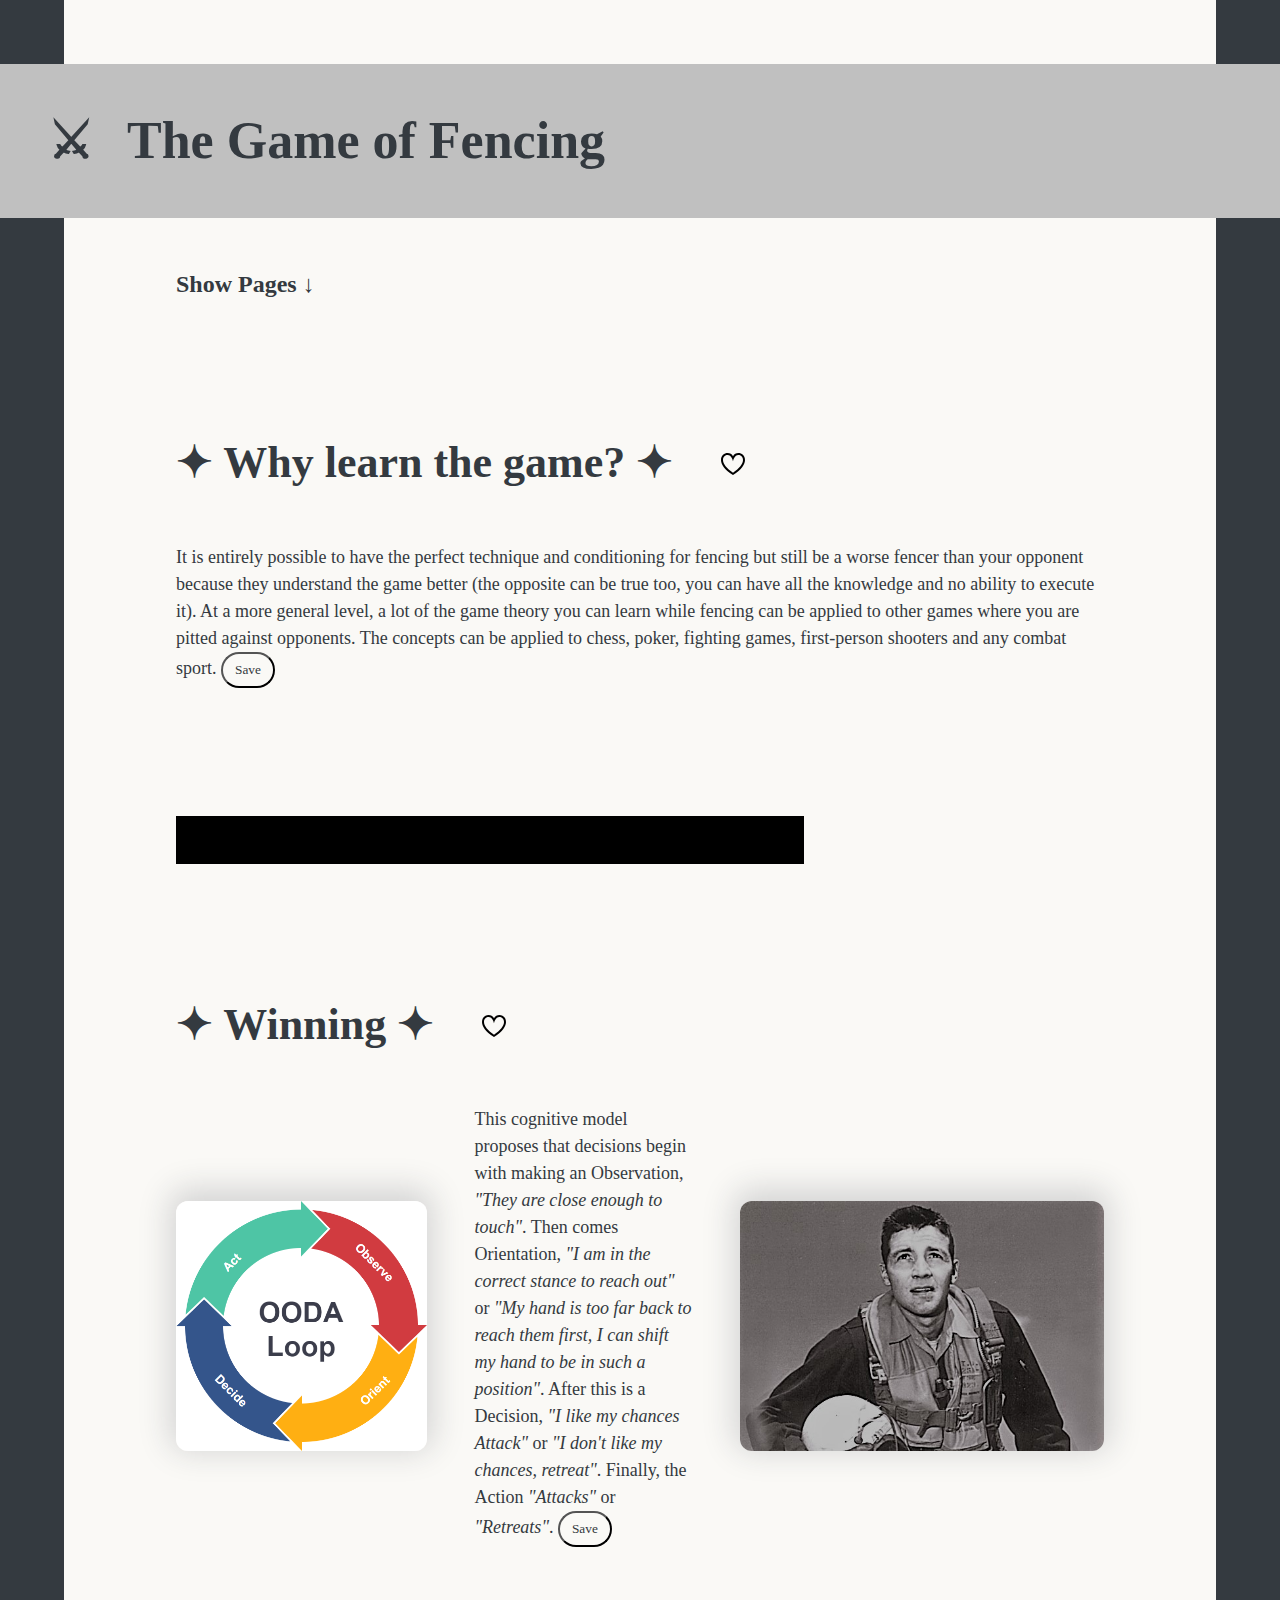
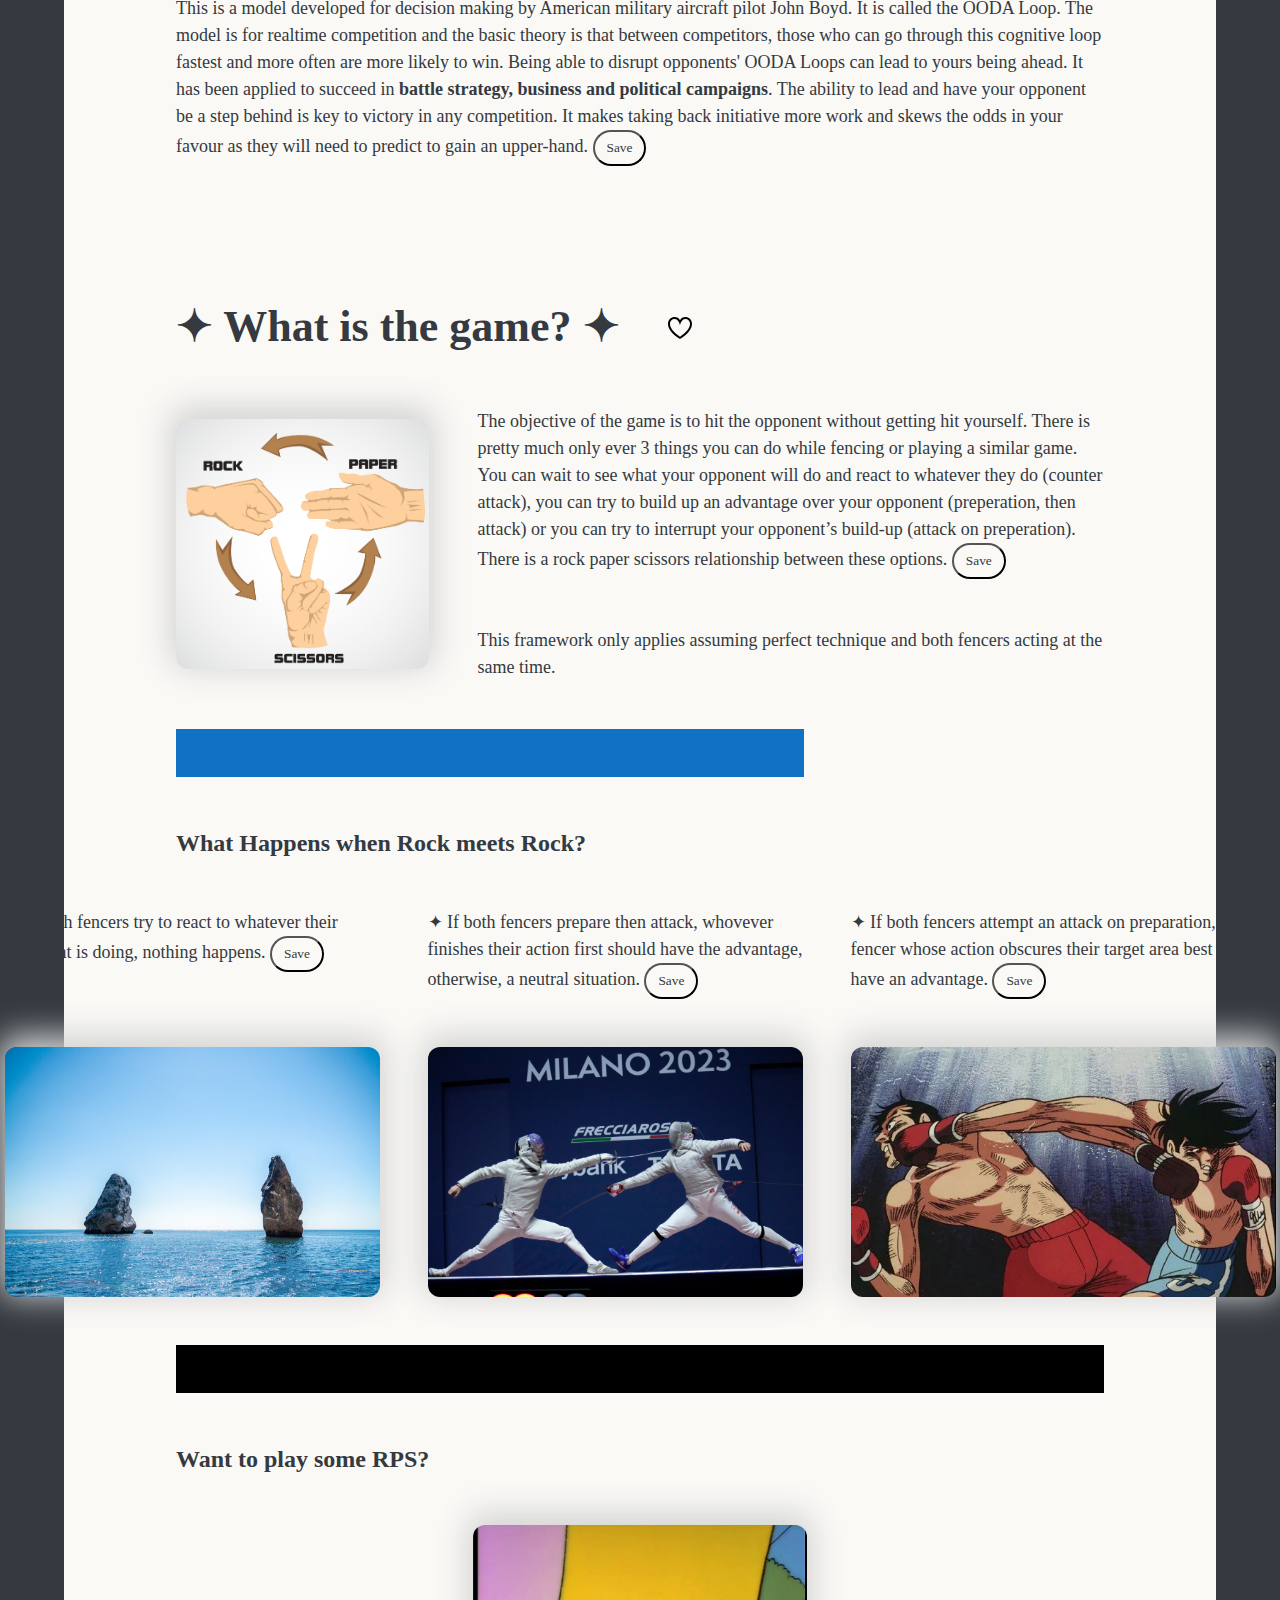
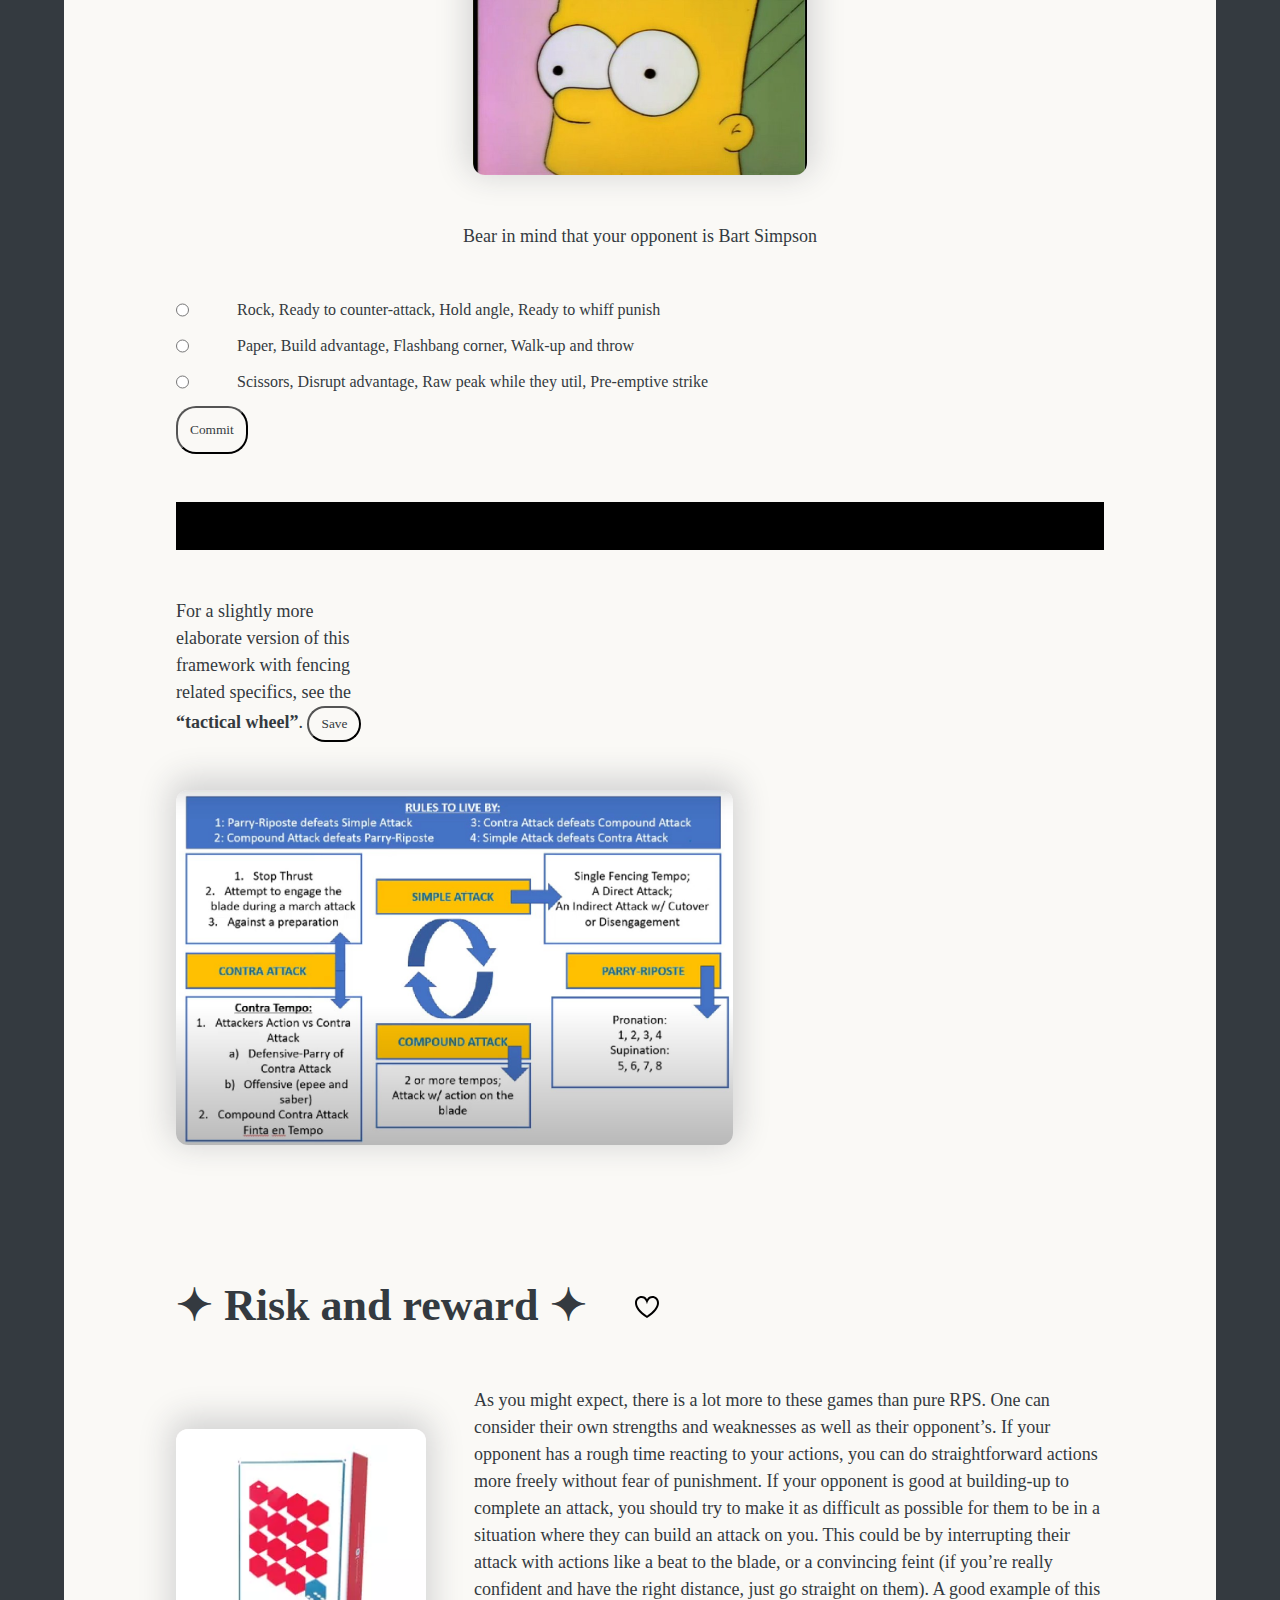
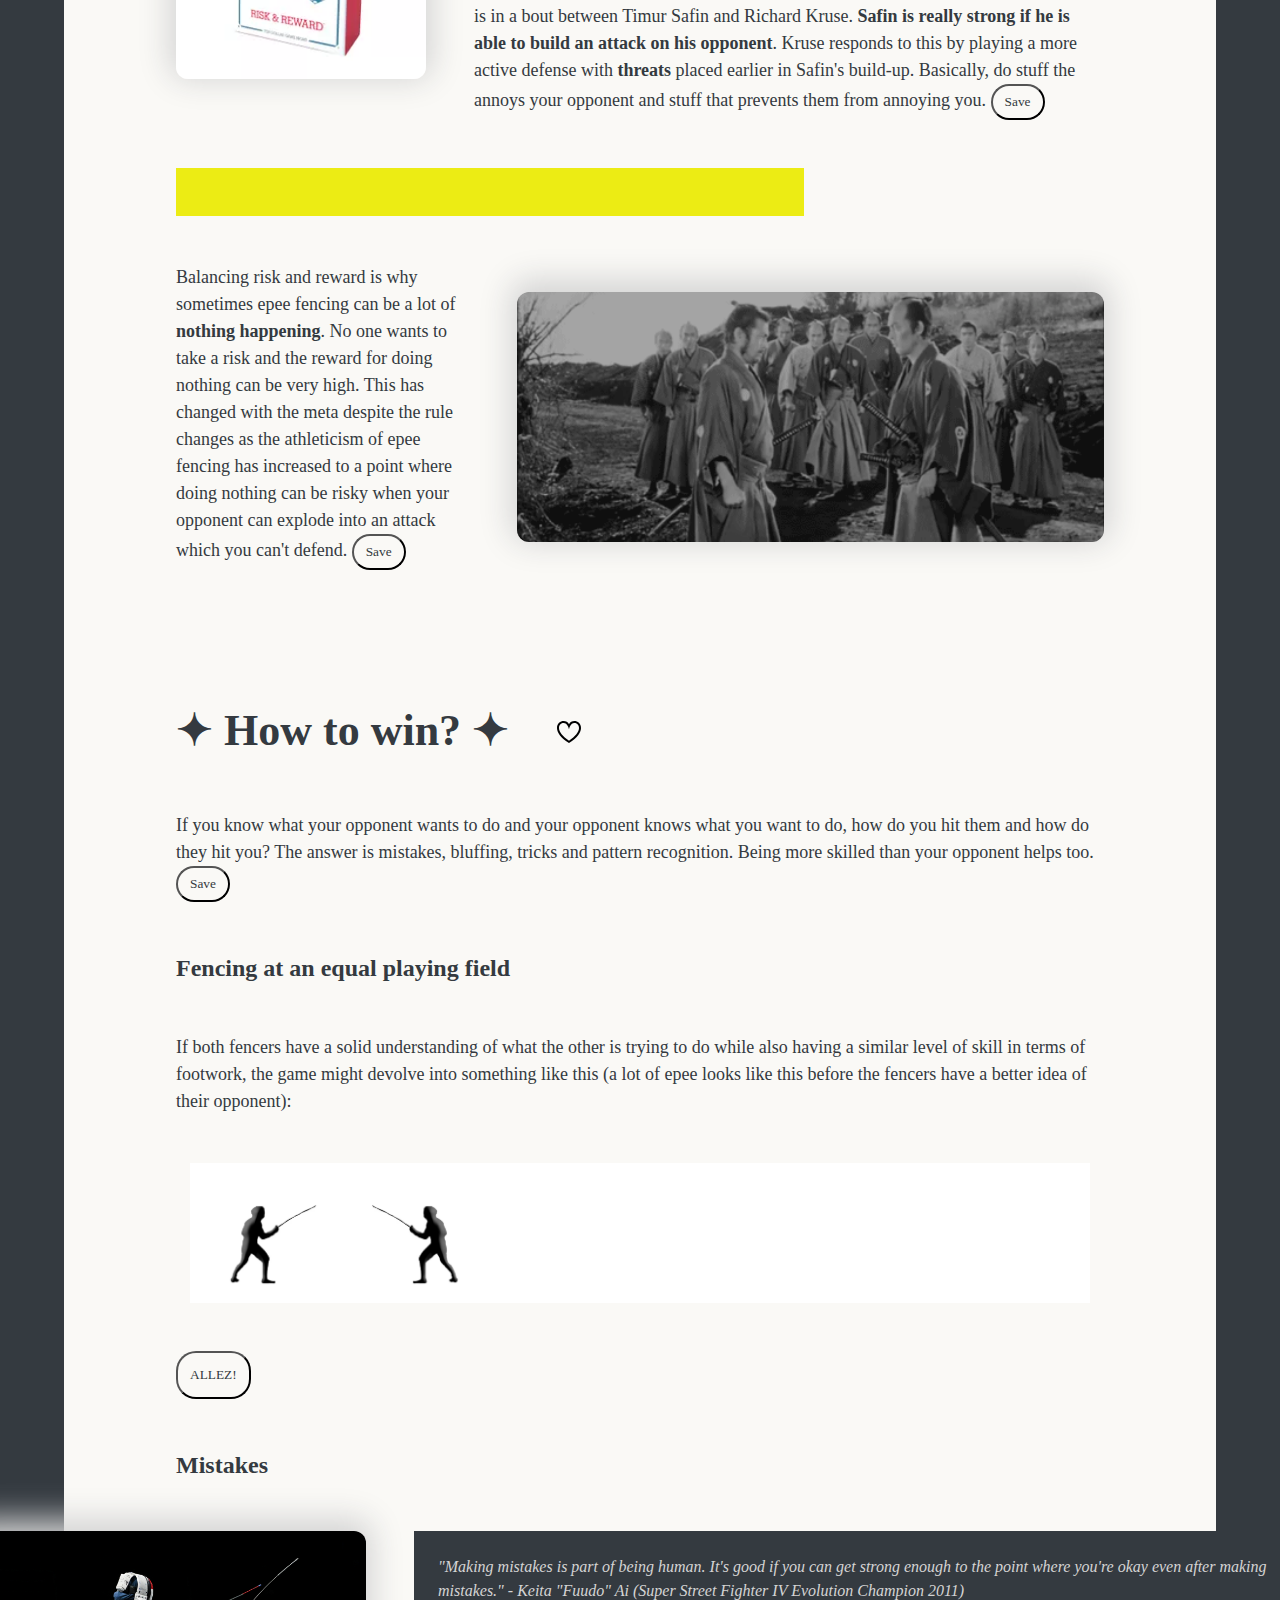
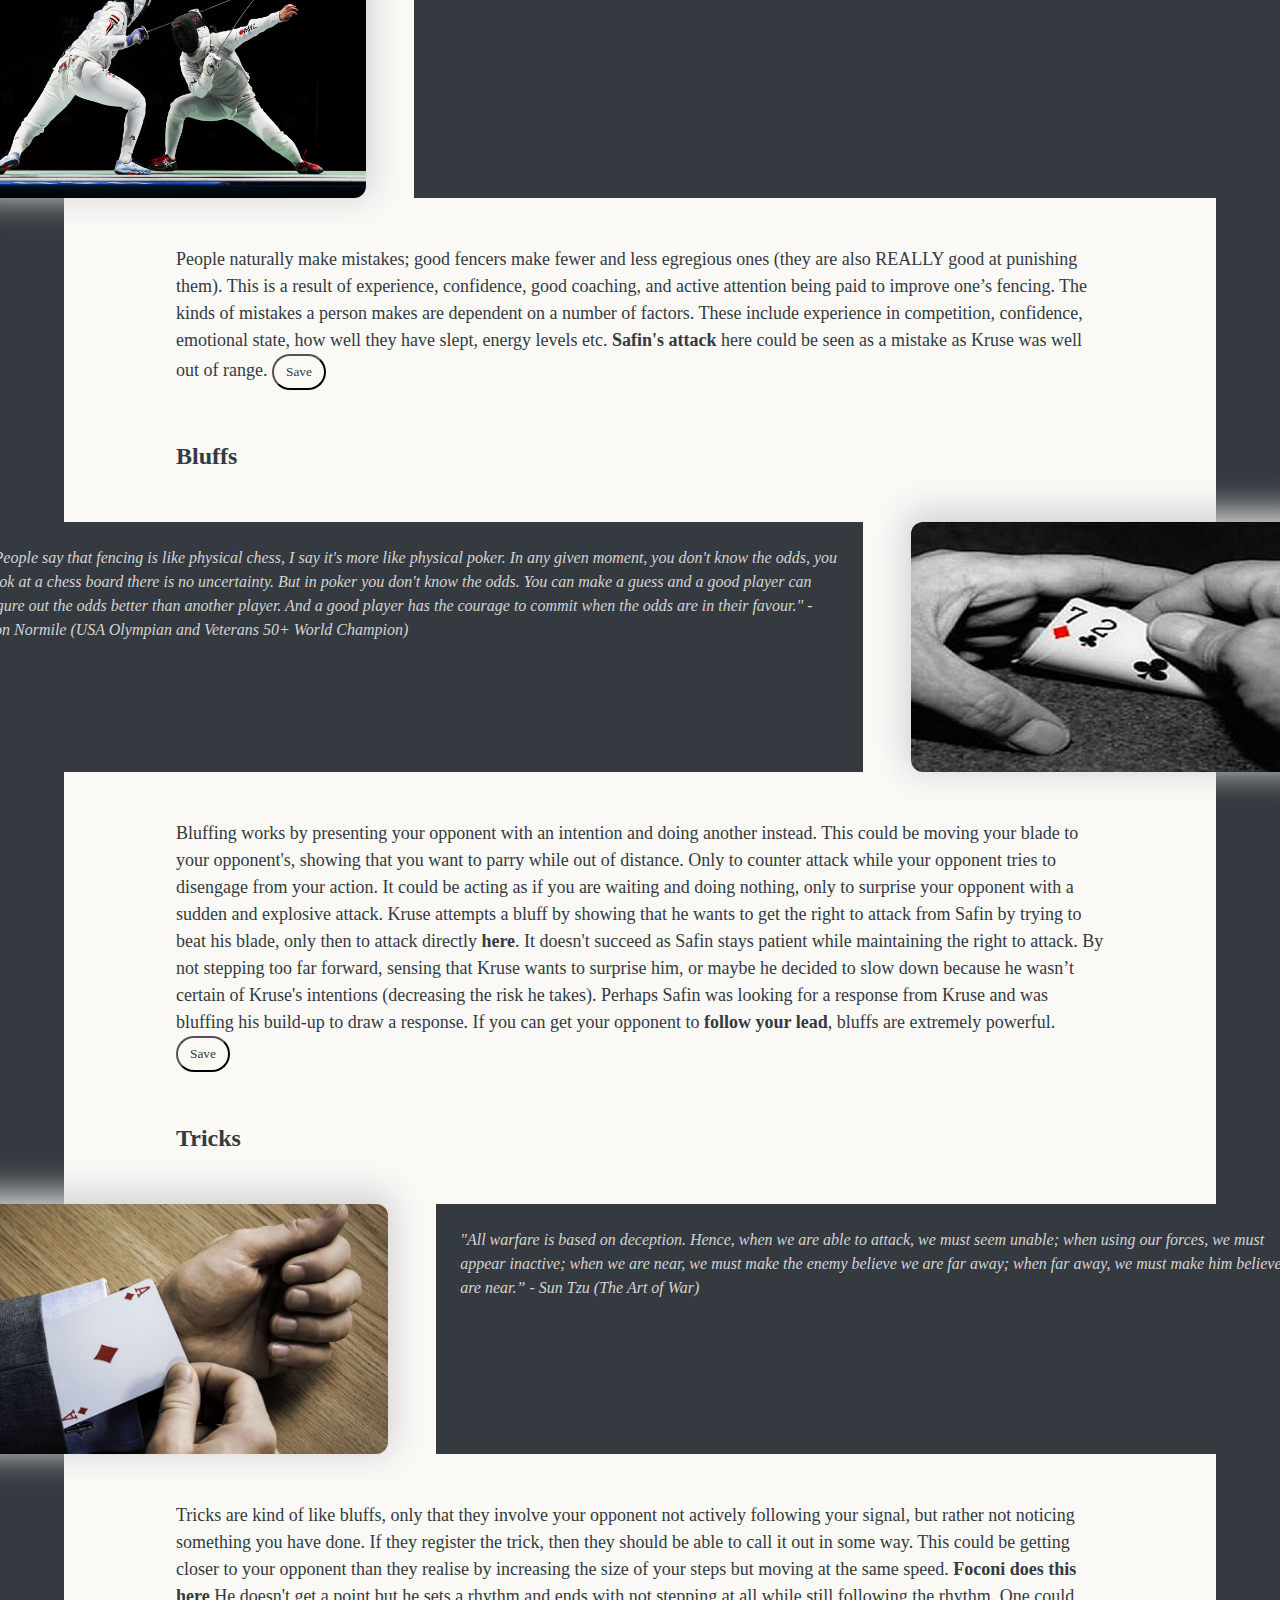
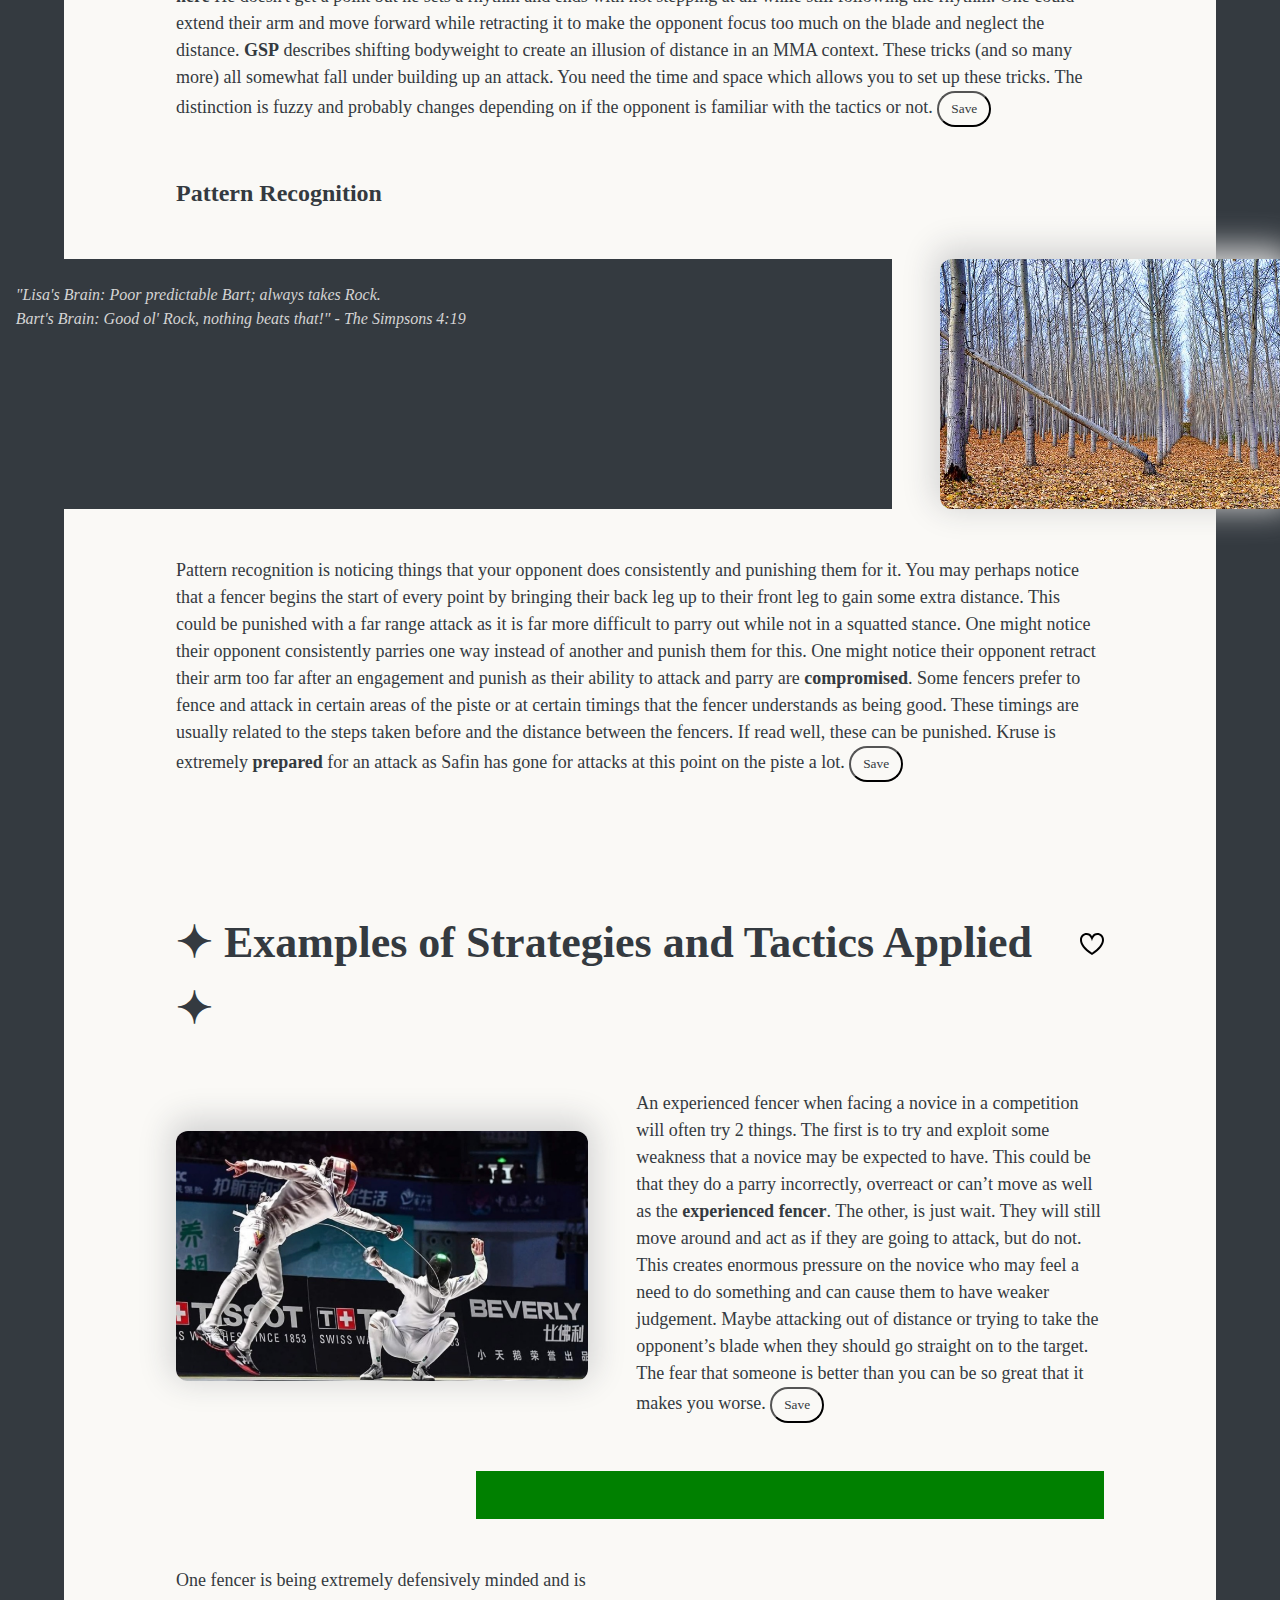
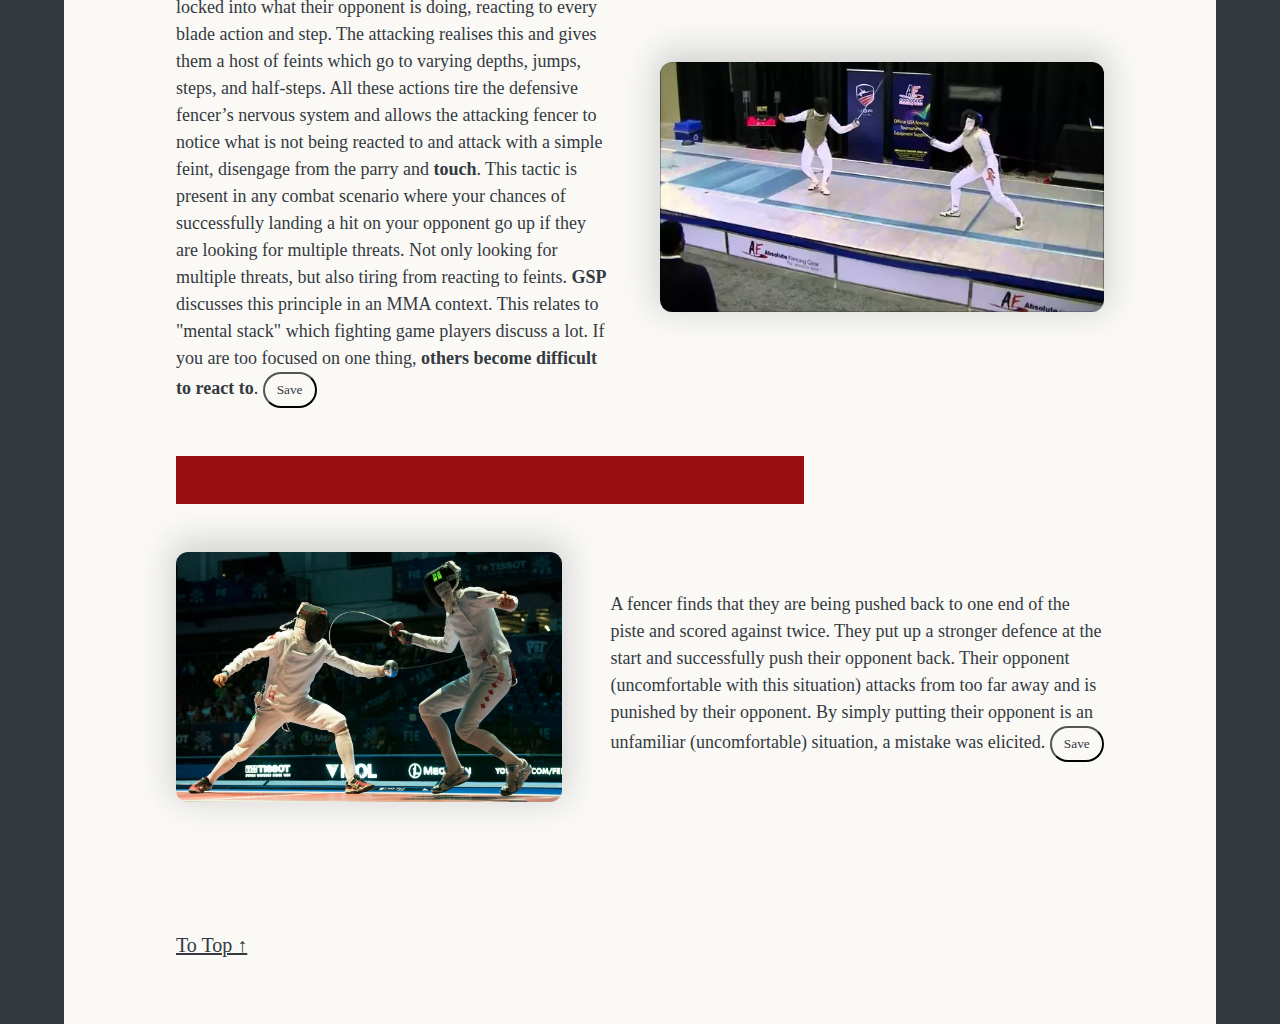
==== commit 0b24f790: "Completed comment functionality" ====
--- a/pages/game.html
+++ b/pages/game.html
@@ -16,693 +16,813 @@
       <div class="content">
         <!-- webpage header -->
         <div class="content__element">
-        <h1 class="header" id="gameDiscussionHeader">
-          <div class="header__logo">&#9876</div>
-          <div class="header__text">The Game of Fencing</div>
-        </h1>
-        <!-- Website navigation -->
-        <h3 class="subHeader__header--navReveal">Show Pages &#8595</h3>
-        <h3 class="subHeader__header--navHide">Hide Pages ↑</h3>
-        <div class="nav">
-          <a class="nav__link" href="../index.html">Home</a> 
-          <a class="nav__link" href="game.html">The Game</a>
-          <a class="nav__link" href="safencing.html">Fencing in South Africa</a>
-          <a class="nav__link" href="saved.html">Saved Contents</a>
+          <h1 class="header" id="gameDiscussionHeader">
+            <div class="header__logo">⚔</div>
+            <div class="header__text">The Game of Fencing</div>
+          </h1>
+          <!-- Website navigation -->
+          <h3 class="subHeader__header--navReveal">Show Pages ↓</h3>
+          <h3 class="subHeader__header--navHide">Hide Pages ↑</h3>
+          <div class="nav">
+            <a class="nav__link" href="../index.html"> Home </a>
+            <a class="nav__link" href="game.html"> The Game </a>
+            <a class="nav__link" href="safencing.html">
+              Fencing in South Africa
+            </a>
+            <a class="nav__link" href="saved.html"> Saved Contents </a>
+          </div>
         </div>
-      </div>
-
-      <div class="content__element">
-        
-        <!-- Information on why learn games -->
-        <div class="container--rowLeft">
-        <h2 class="subHeader">&#10022 Why learn the game? &#10022</h2>
-        <button class="likeButton" id="learn__likeButton">
-          <svg
-          class="likeHeart" 
-          xmlns="http://www.w3.org/2000/svg" 
-          width="24" 
-          height="24" 
-          viewBox="0 0 24 24">
-          <path 
-          d="M12 9.229c.234-1.12 1.547-6.229 5.382-6.229 2.22 0 4.618 1.551 4.618 5.003 0 3.907-3.627 8.47-10 12.629-6.373-4.159-10-8.722-10-12.629 0-3.484 2.369-5.005 4.577-5.005 3.923 0 5.145 5.126 5.423 6.231zm-12-1.226c0 4.068 3.06 9.481 12 14.997 8.94-5.516 12-10.929 12-14.997 0-7.962-9.648-9.028-12-3.737-2.338-5.262-12-4.27-12 3.737z"/>
-        </svg>
-      </button>
+        <div class="content__element">
+          <!-- Information on why learn games -->
+          <div class="container--rowLeft">
+            <h2 class="subHeader">✦ Why learn the game? ✦</h2>
+            <button class="likeButton" id="learn__likeButton">
+              <svg
+                class="likeHeart"
+                xmlns="http://www.w3.org/2000/svg"
+                width="24"
+                height="24"
+                viewBox="0 0 24 24"
+              >
+                <path
+                  d="M12 9.229c.234-1.12 
+                          1.547-6.229 5.382-6.229 
+                          2.22 0 4.618 1.551 4.618 
+                          5.003 0 3.907-3.627 8.47-10 
+                          12.629-6.373-4.159-10-8.722-10-12.629 
+                          0-3.484 2.369-5.005 4.577-5.005 3.923 
+                          0 5.145 5.126 5.423 6.231zm-12-1.226c0 
+                          4.068 3.06 9.481 12 14.997 8.94-5.516 
+                          12-10.929 
+                          12-14.997 
+                          0-7.962-9.648-9.028-12-3.737-2.338-5.262-12-4.27-12 
+                          3.737z"
+                />
+              </svg>
+            </button>
+          </div>
+          <div class="container--row">
+            <div class="container--column">
+              <p class="text">
+                It is entirely possible to have the perfect technique and
+                conditioning for fencing but still be a worse fencer than your
+                opponent because they understand the game better (the opposite
+                can be true too, you can have all the knowledge and no ability
+                to execute it). At a more general level, a lot of the game
+                theory you can learn while fencing can be applied to other games
+                where you are pitted against opponents. The concepts can be
+                applied to chess, poker, fighting games, first-person shooters
+                and any combat sport.
+                <button class="saveButton">Save</button>
+              </p>
+            </div>
+          </div>
         </div>
-        <div class="container--row">
-          <div class="container--column">
-        <p class="text">
-          It is entirely possible to have the perfect technique and conditioning
-          for fencing but still be a worse fencer than your opponent because
-          they understand the game better (the opposite can be true too, you can
-          have all the knowledge and no ability to execute it). At a more
-          general level, a lot of the game theory you can learn while fencing
-          can be applied to other games where you are pitted against opponents.
-          The concepts can be applied to chess, poker, fighting games,
-          first-person shooters and any combat sport.
-          <button class="saveButton">Save</button>
-        </p>
-          </div>
-          
-          </div>
-          
-      
-      </div>
-      <!-- Decoration div -->
-      <div class="background--black"></div>
-      <!-- Information on the OODA Loop -->
-      <div class="content__element">
-
-        <div class="container--rowLeft">
-        <h2 class="subHeader">&#10022 Winning &#10022</h2>
-        <button class="likeButton" id="winning__likeButton">
-          <svg
-          class="likeHeart" 
-          xmlns="http://www.w3.org/2000/svg" 
-          width="24" 
-          height="24" 
-          viewBox="0 0 24 24">
-          <path 
-          d="M12 9.229c.234-1.12 1.547-6.229 5.382-6.229 2.22 0 4.618 1.551 4.618 5.003 0 3.907-3.627 8.47-10 12.629-6.373-4.159-10-8.722-10-12.629 0-3.484 2.369-5.005 4.577-5.005 3.923 0 5.145 5.126 5.423 6.231zm-12-1.226c0 4.068 3.06 9.481 12 14.997 8.94-5.516 12-10.929 12-14.997 0-7.962-9.648-9.028-12-3.737-2.338-5.262-12-4.27-12 3.737z"/>
-        </svg>
-      </button>
-        </div>
-
-        <div class="container--row">
-          <img class="image" src="../images/oodaLoop.jpg" alt="diagram of John Boyd's OODA Loop">
-          <p class="text">
-            This cognitive model proposes that decisions begin with making an Observation, 
-            <i>"They are close enough to touch"</i>. Then comes Orientation, 
-            <i>"I am in the correct stance to reach out"</i> or <i>"My hand is 
-              too far back to reach them first, I can shift my hand to be in 
-              such a position"</i>. After this is a Decision, <i>"I like my 
-              chances Attack"</i> or <i>"I don't like my chances, retreat"</i>. 
-              Finally, the Action <i>"Attacks"</i> or <i>"Retreats"</i>.
+        <!-- Decoration div -->
+        <div class="background--black"></div>
+        <!-- Information on the OODA Loop -->
+        <div class="content__element">
+          <div class="container--rowLeft">
+            <h2 class="subHeader">✦ Winning ✦</h2>
+            <button class="likeButton" id="winning__likeButton">
+              <svg
+                class="likeHeart"
+                xmlns="http://www.w3.org/2000/svg"
+                width="24"
+                height="24"
+                viewBox="0 0 24 24"
+              >
+                <path
+                  d="M12 9.229c.234-1.12 
+                           1.547-6.229 5.382-6.229 
+                           2.22 0 4.618 1.551 4.618 
+                           5.003 0 3.907-3.627 8.47-10 
+                           12.629-6.373-4.159-10-8.722-10-12.629 
+                           0-3.484 2.369-5.005 4.577-5.005 3.923 
+                           0 5.145 5.126 5.423 6.231zm-12-1.226c0 
+                           4.068 3.06 9.481 12 14.997 8.94-5.516 
+                           12-10.929 
+                           12-14.997 
+                           0-7.962-9.648-9.028-12-3.737-2.338-5.262-12-4.27-12 
+                           3.737z"
+                />
+              </svg>
+            </button>
+          </div>
+          <div class="container--row">
+            <img
+              class="image"
+              src="../images/oodaLoop.jpg"
+              alt="diagram of John Boyd's OODA Loop"
+            />
+            <p class="text">
+              This cognitive model proposes that decisions begin with making an
+              Observation,
+              <i>"They are close enough to touch"</i>. Then comes Orientation,
+              <i>"I am in the correct stance to reach out"</i> or
+              <i
+                >"My hand is too far back to reach them first, I can shift my
+                hand to be in such a position"</i
+              >. After this is a Decision, <i>"I like my chances Attack"</i> or
+              <i>"I don't like my chances, retreat"</i>. Finally, the Action
+              <i>"Attacks"</i> or <i>"Retreats"</i>.
               <button class="saveButton">Save</button>
             </p>
-            <img class="image" src="../images/johnBoyd.jpg" alt="John Boyd wearing flight gear">
-          </div>
-
-          
-          
-
-        <div class="container--row">
-          
-        
-       
-      
-        <p class="text">
-          This is a model developed for decision making by American military aircraft 
-          pilot John Boyd. It is called the OODA Loop. The model is for realtime 
-          competition and the basic theory is that between competitors, those who 
-          can go through this cognitive loop fastest and more often are more likely to win.
-          Being able to disrupt opponents' OODA Loops can lead to yours being ahead. It 
-          has been applied to succeed in <a class="link" 
-          href="https://www.bbc.co.uk/ideas/videos/the-military-strategy-that-helped-the-brexit-campa/p098lmn7">
-          battle strategy, business and political campaigns</a>. The 
-          ability to lead and have your opponent be a step behind is key to victory 
-          in any competition. It makes taking back initiative more work and skews 
-          the odds in your favour as they will need to predict to gain an upper-hand.
-          <button class="saveButton">Save</button>
-        </p>
-     
-      
-      </div>
-        
-      
-      
-      </div>
-      
-      <div class="content__element">
-
-        <!-- Discussion on rps relationship between options -->
-
-        <div class="container--rowLeft">
-        <h2 class="subHeader">&#10022 What is the game? &#10022</h2>
-        <button class="likeButton" id="game__likeButton">
-          <svg 
-          class="likeHeart" 
-          xmlns="http://www.w3.org/2000/svg" 
-          width="24" 
-          height="24" 
-          viewBox="0 0 24 24">
-          <path 
-          d="M12 9.229c.234-1.12 1.547-6.229 5.382-6.229 2.22 0 4.618 1.551 4.618 5.003 0 3.907-3.627 8.47-10 12.629-6.373-4.159-10-8.722-10-12.629 0-3.484 2.369-5.005 4.577-5.005 3.923 0 5.145 5.126 5.423 6.231zm-12-1.226c0 4.068 3.06 9.481 12 14.997 8.94-5.516 12-10.929 12-14.997 0-7.962-9.648-9.028-12-3.737-2.338-5.262-12-4.27-12 3.737z"/>
-        </svg>
-      </button>
+            <img
+              class="image"
+              src="../images/johnBoyd.jpg"
+              alt="John Boyd wearing flight gear"
+            />
+          </div>
+          <div class="container--row">
+            <p class="text">
+              This is a model developed for decision making by American military
+              aircraft pilot John Boyd. It is called the OODA Loop. The model is
+              for realtime competition and the basic theory is that between
+              competitors, those who can go through this cognitive loop fastest
+              and more often are more likely to win. Being able to disrupt
+              opponents' OODA Loops can lead to yours being ahead. It has been
+              applied to succeed in
+              <a
+                class="link"
+                href="https://www.bbc.co.uk/ideas/videos/the-military-strategy-that-helped-the-brexit-campa/p098lmn7"
+              >
+                battle strategy, business and political campaigns</a
+              >. The ability to lead and have your opponent be a step behind is
+              key to victory in any competition. It makes taking back initiative
+              more work and skews the odds in your favour as they will need to
+              predict to gain an upper-hand.
+              <button class="saveButton">Save</button>
+            </p>
+          </div>
         </div>
-
-        <div class="container--row">
-          <img
-          class="image"
-          src="../images/rockPaperScissors.jpg"
-          alt="Triangular arrangement showing the relationship between rock, paper and scissors"
-        />
-        <div class="container--column">
-        <p class="text">
-          The objective of the game is to hit the opponent without getting hit
-          yourself. There is pretty much only ever 3 things you can do while
-          fencing or playing a similar game. You can wait to see what your
-          opponent will do and react to whatever they do (counter attack), you can try to build
-          up an advantage over your opponent (preperation, then attack) or you can try to interrupt your
-          opponent’s build-up (attack on preperation). There is a rock paper scissors relationship
-          between these options.
-          <button class="saveButton">Save</button>
-        </p>
-
-        <p class="text">
-          This framework only applies assuming perfect technique and both fencers acting at the same time.
-        </p>
-      </div>
+        <div class="content__element">
+          <!-- Discussion on rps relationship between options -->
+          <div class="container--rowLeft">
+            <h2 class="subHeader">✦ What is the game? ✦</h2>
+            <button class="likeButton" id="game__likeButton">
+              <svg
+                class="likeHeart"
+                xmlns="http://www.w3.org/2000/svg"
+                width="24"
+                height="24"
+                viewBox="0 0 24 24"
+              >
+                <path
+                  d="M12 9.229c.234-1.12 1.547-6.229 
+                           5.382-6.229 2.22 0 
+                           4.618 1.551 4.618 5.003 0 3.907-3.627 
+                           8.47-10 12.629-6.373-4.159-10-8.722-10-12.629 
+                           0-3.484 2.369-5.005 4.577-5.005 
+                           3.923 0 5.145 5.126 
+                           5.423 6.231zm-12-1.226c0 
+                           4.068 
+                           3.06 9.481 12 14.997 
+                           8.94-5.516 12-10.929 
+                           12-14.997 
+                           0-7.962-9.648-9.028-12-3.737-2.338-5.262-12-4.27-12 
+                           3.737z"
+                />
+              </svg>
+            </button>
+          </div>
+          <div class="container--row">
+            <img
+              class="image"
+              src="../images/rockPaperScissors.jpg"
+              alt="Triangular arrangement showing the relationship between rock, paper and scissors"
+            />
+            <div class="container--column">
+              <p class="text">
+                The objective of the game is to hit the opponent without getting
+                hit yourself. There is pretty much only ever 3 things you can do
+                while fencing or playing a similar game. You can wait to see
+                what your opponent will do and react to whatever they do
+                (counter attack), you can try to build up an advantage over your
+                opponent (preperation, then attack) or you can try to interrupt
+                your opponent’s build-up (attack on preperation). There is a
+                rock paper scissors relationship between these options.
+                <button class="saveButton">Save</button>
+              </p>
+              <p class="text">
+                This framework only applies assuming perfect technique and both
+                fencers acting at the same time.
+              </p>
+            </div>
+          </div>
+          <div class="background--blue"></div>
+          <h3 class="subHeader__header">What Happens when Rock meets Rock?</h3>
+          <div class="container--column">
+            <div class="container--row">
+              <div class="rock__container--column">
+                <p class="text">
+                  ✦ If both fencers try to react to whatever their opponent is
+                  doing, nothing happens.
+                  <button class="saveButton">Save</button>
+                </p>
+              </div>
+              <div class="paper__container--column">
+                <p class="text">
+                  ✦ If both fencers prepare then attack, whovever finishes their
+                  action first should have the advantage, otherwise, a neutral
+                  situation.
+                  <button class="saveButton">Save</button>
+                </p>
+              </div>
+              <div class="scissors__container--column">
+                <p class="text">
+                  ✦ If both fencers attempt an attack on preparation, the fencer
+                  whose action obscures their target area best should have an
+                  advantage.
+                  <button class="saveButton">Save</button>
+                </p>
+              </div>
+            </div>
+            <div class="container--row">
+              <img
+                class="image"
+                src="../images/rocks.jpg"
+                alt="Two rocks in the sea"
+              />
+              <img
+                class="image"
+                src="../images/sabreFirst.jpg"
+                alt="Two sabre fencers attacking"
+              />
+              <img
+                class="image"
+                src="../images/crossCounterJoe.jpg"
+                alt="Joe and Rikiishi when a cross counter lands"
+              />
+            </div>
+          </div>
+          <div class="background--blackFull"></div>
+          <div class="container--column">
+            <h3 class="subHeader__header">Want to play some RPS?</h3>
+            <div class="container--row">
+              <img
+                id="paperHand"
+                class="rps__image"
+                src="../images/rpsPaper.jpg"
+                alt="A hand making paper for Rock Paper Scissors"
+              />
+              <img
+                id="rockHand"
+                class="rps__image"
+                src="../images/rpsRock.jpg"
+                alt="A hand making Rock for Rock Paper Scissors"
+              />
+              <img
+                id="scissorsHand"
+                class="rps__image"
+                src="../images/rpsScissors.jpg"
+                alt="A hand making scissors for Rock Paper Scissors"
+              />
+              <img
+                id="bartEyes"
+                class="image"
+                src="../images/bartSimpson.jpg"
+                alt="close up of Bart Simpson"
+              />
+              <img
+                id="winImage"
+                class="rps__image"
+                src="../images/paperWins.jpg"
+                alt="Lisa beating Bart at rock paper scissors "
+              />
+              <img
+                id="loseImage"
+                class="rps__image"
+                src="../images/rockWins.jpg"
+                alt="Bart thinking that nothing beats Rock"
+              />
+              <img
+                id="drawImage"
+                class="rps__image"
+                src="../images/rockDraw.jpg"
+                alt="Bart and Lisa both showing rock"
+              />
+            </div>
+            <p class="text">Bear in mind that your opponent is Bart Simpson</p>
+            <!-- Pick, Rock, Paper or Scissors, might make feedback game -->
+            <form id="rps__form" class="form">
+              <div class="container--rowLeft">
+                <input
+                  class="form__radio"
+                  id="rockButton"
+                  type="radio"
+                  name="rockPaperScissors"
+                  value="Rock"
+                />
+                <label class="form__label" for="rockButton"
+                  >Rock, Ready to counter-attack, Hold angle, Ready to whiff
+                  punish
+                </label>
+              </div>
+              <div class="container--rowLeft">
+                <input
+                  class="form__radio"
+                  id="paperButton"
+                  type="radio"
+                  name="rockPaperScissors"
+                  value="Paper"
+                />
+                <label class="form__label" for="paperButton"
+                  >Paper, Build advantage, Flashbang corner, Walk-up and throw
+                </label>
+              </div>
+              <div class="container--rowLeft">
+                <input
+                  class="form__radio"
+                  id="scissorsButton"
+                  type="radio"
+                  name="rockPaperScissors"
+                  value="Scissors"
+                />
+                <label class="form__label" for="scissorsButton">
+                  Scissors, Disrupt advantage, Raw peak while they util,
+                  Pre-emptive strike
+                </label>
+              </div>
+              <!-- Button for RPS form -->
+              <input
+                class="form__button"
+                id="rockPaperScissors__commitButton"
+                type="submit"
+                value="Commit"
+              />
+            </form>
+          </div>
+          <div class="background--blackFull"></div>
+          <div class="container--column">
+            <p class="text--thin">
+              For a slightly more elaborate version of this framework with
+              fencing related specifics, see the
+              <a
+                class="link"
+                href="https://www.youtube.com/watch?v=yH9kjO5VMJI"
+                target="_blank"
+                >“tactical wheel”</a
+              >.
+              <button class="saveButton">Save</button>
+            </p>
+            <img
+              class="image--biggest"
+              src="../images/tacticalWheel.jpg"
+              alt="A detailed tactical wheel for fencing"
+            />
+          </div>
         </div>
-        <div class="background--blue"></div>
-
-      <h3 class="subHeader__header">What Happens when Rock meets Rock?</h3>
-
-      <div class="container--column">
-    
-      <div class="container--row">
-        <div class="rock__container--column">
-        <p class="text">&#10022 If both fencers try to react to whatever their opponent 
-          is doing, nothing happens. 
-          <button class="saveButton">Save</button>
-        </p>
-        
-      </div>
-      <div class="paper__container--column">
-        <p class="text">&#10022 If both fencers prepare then attack, whovever finishes 
-          their action first should have the advantage, otherwise, a neutral situation.
-          <button class="saveButton">Save</button>
-        </p>
-        
-      </div>
-      <div class="scissors__container--column">
-        <p class="text">&#10022 If both fencers attempt an attack on preparation, the 
-          fencer whose action obscures their target area best should have an advantage.
-          <button class="saveButton">Save</button>
-        </p>
-        
-      </div>
-      </div>
-      <div class="container--row">
-        <img class="image" src="../images/rocks.jpg" alt="Two rocks in the sea">
-        <img class="image" src="../images/sabreFirst.jpg">
-        <img class="image" src="../images/crossCounterJoe.jpg" alt="Joe and Rikiishi when a cross counter lands">
-
-      </div>
-    </div>
-
-        <div class="background--blackFull"></div>
-
-        <div class="container--column">
-          <h3 class="subHeader__header">Want to play some RPS?</h3>
-          <div class="container--row">
-            <img id="paperHand" class="rps__image" src="../images/rpsPaper.jpg" alt="A hand making paper for Rock Paper Scissors">
-            <img id="rockHand" class="rps__image" src="../images/rpsRock.jpg" alt="A hand making Rock for Rock Paper Scissors">
-            <img id="scissorsHand" class="rps__image" src="../images/rpsScissors.jpg" alt="A hand making scissors for Rock Paper Scissors">
-
-          <img id="bartEyes" class="image" src="../images/bartSimpson.jpg" alt="close up of Bart Simpson">
-          <img id="winImage" class="rps__image" src="../images/paperWins.jpg" alt="Lisa beating Bart at rock paper scissors ">
-          <img id="loseImage" class="rps__image" src="../images/rockWins.jpg" alt="Bart thinking that nothing beats Rock">
-          <img id="drawImage" class="rps__image" src="../images/rockDraw.jpg" alt="Bart and Lisa both showing rock">
+        <!-- discussion on risk and reward -->
+        <div class="content__element">
+          <div class="container--rowLeft">
+            <h2 class="subHeader">✦ Risk and reward ✦</h2>
+            <button class="likeButton" id="riskReward__LikeButton">
+              <svg
+                class="likeHeart"
+                xmlns="http://www.w3.org/2000/svg"
+                width="24"
+                height="24"
+                viewBox="0 0 24 24"
+              >
+                <path
+                  d="M12 9.229c.234-1.12 1.547-6.229 
+                        5.382-6.229 2.22 0 
+                        4.618 1.551 4.618 5.003 0 3.907-3.627 
+                        8.47-10 12.629-6.373-4.159-10-8.722-10-12.629 
+                        0-3.484 2.369-5.005 4.577-5.005 
+                        3.923 0 5.145 5.126 
+                        5.423 6.231zm-12-1.226c0 
+                        4.068 
+                        3.06 9.481 12 14.997 
+                        8.94-5.516 12-10.929 
+                        12-14.997 
+                        0-7.962-9.648-9.028-12-3.737-2.338-5.262-12-4.27-12 
+                        3.737z"
+                />
+              </svg>
+            </button>
+          </div>
+          <div class="container--row">
+            <img
+              class="image"
+              src="../images/riskReward.jpg"
+              alt="Risk Reward the board game"
+            />
+            <p class="text">
+              As you might expect, there is a lot more to these games than pure
+              RPS. One can consider their own strengths and weaknesses as well
+              as their opponent’s. If your opponent has a rough time reacting to
+              your actions, you can do straightforward actions more freely
+              without fear of punishment. If your opponent is good at
+              building-up to complete an attack, you should try to make it as
+              difficult as possible for them to be in a situation where they can
+              build an attack on you. This could be by interrupting their attack
+              with actions like a beat to the blade, or a convincing feint (if
+              you’re really confident and have the right distance, just go
+              straight on them). A good example of this is in a bout between
+              Timur Safin and Richard Kruse.
+              <a
+                class="link"
+                href="https://youtu.be/Nee8wqhAWOk?t=236"
+                target="_blank"
+                >Safin is really strong if he is able to build an attack on his
+                opponent</a
+              >. Kruse responds to this by playing a more active defense with
+              <a
+                class="link"
+                href="https://youtu.be/Nee8wqhAWOk?t=258"
+                target="_blank"
+                >threats</a
+              >
+              placed earlier in Safin's build-up. Basically, do stuff the annoys
+              your opponent and stuff that prevents them from annoying you.
+              <button class="saveButton">Save</button>
+            </p>
+          </div>
+          <div class="background--yellow"></div>
+          <div class="container--row">
+            <p class="text">
+              Balancing risk and reward is why sometimes epee fencing can be a
+              lot of
+              <a
+                class="link"
+                href="https://www.youtube.com/watch?v=qy-1m5jxYCI"
+                target="_blank"
+                >nothing happening</a
+              >. No one wants to take a risk and the reward for doing nothing
+              can be very high. This has changed with the meta despite the rule
+              changes as the athleticism of epee fencing has increased to a
+              point where doing nothing can be risky when your opponent can
+              explode into an attack which you can't defend.
+              <button class="saveButton">Save</button>
+            </p>
+            <img
+              class="image"
+              src="../images/sandero.gif"
+              alt="Two samurai staring each other down before one begins their draw and is cut down."
+            />
+          </div>
         </div>
-          <p class="text">Bear in mind that your opponent is Bart Simpson</p>
-        <!-- Pick, Rock, Paper or Scissors, might make feedback game -->
-        <form id="rps__form" class="form">
+        <div class="content__element">
+          <!-- Discussion on how to go about playing a game when you understand the parameters -->
           <div class="container--rowLeft">
-          <input class="form__radio" id="rockButton" type="radio" name="rockPaperScissors" value="Rock" />
-          <label class="form__label" for="rockButton"
-            >Rock, Ready to counter-attack, Hold angle, Ready to whiff punish</label
-          ></div>
+            <h2 class="subHeader">✦ How to win? ✦</h2>
+            <button class="likeButton" id="win__likeButton">
+              <svg
+                class="likeHeart"
+                xmlns="http://www.w3.org/2000/svg"
+                width="24"
+                height="24"
+                viewBox="0 0 24 24"
+              >
+                <path
+                  d="M12 9.229c.234-1.12 1.547-6.229 
+                        5.382-6.229 2.22 0 
+                        4.618 1.551 4.618 5.003 0 3.907-3.627 
+                        8.47-10 12.629-6.373-4.159-10-8.722-10-12.629 
+                        0-3.484 2.369-5.005 4.577-5.005 
+                        3.923 0 5.145 5.126 
+                        5.423 6.231zm-12-1.226c0 
+                        4.068 
+                        3.06 9.481 12 14.997 
+                        8.94-5.516 12-10.929 
+                        12-14.997 
+                        0-7.962-9.648-9.028-12-3.737-2.338-5.262-12-4.27-12 
+                        3.737z"
+                />
+              </svg>
+            </button>
+          </div>
+          <p class="text">
+            If you know what your opponent wants to do and your opponent knows
+            what you want to do, how do you hit them and how do they hit you?
+            The answer is mistakes, bluffing, tricks and pattern recognition.
+            Being more skilled than your opponent helps too.
+            <button class="saveButton">Save</button>
+          </p>
+          <h3 class="subHeader__header">Fencing at an equal playing field</h3>
+          <p class="text">
+            If both fencers have a solid understanding of what the other is
+            trying to do while also having a similar level of skill in terms of
+            footwork, the game might devolve into something like this (a lot of
+            epee looks like this before the fencers have a better idea of their
+            opponent):
+          </p>
+          <div class="container--rowWhite">
+            <img
+              id="facingRightFencer"
+              class="image--animate"
+              src="../images/fencerSilhouette.jpg"
+              alt="silhouette of a fencer"
+            />
+            <img
+              id="facingLeftFencer"
+              class="image--animate"
+              src="../images/fencerSilhouette.jpg"
+              alt="silhouette of a fencer"
+            />
+          </div>
+          <button class="animation__button">ALLEZ!</button>
+          <!-- Mistakes section -->
+          <h3 class="subHeader__header">Mistakes</h3>
+          <div class="container--row">
+            <img
+              class="image--bigger"
+              src="../images/mistake.jpg"
+              alt="two fencers, one of them over-parrying"
+            />
+            <blockquote
+              class="quote"
+              cite="https://www.instagram.com/evofgc/p/C5HGz21xIST/"
+            >
+              "Making mistakes is part of being human. It's good if you can get
+              strong enough to the point where you're okay even after making
+              mistakes." - Keita "Fuudo" Ai (Super Street Fighter IV Evolution
+              Champion 2011)
+            </blockquote>
+          </div>
+          <p class="text">
+            People naturally make mistakes; good fencers make fewer and less
+            egregious ones (they are also REALLY good at punishing them). This
+            is a result of experience, confidence, good coaching, and active
+            attention being paid to improve one’s fencing. The kinds of mistakes
+            a person makes are dependent on a number of factors. These include
+            experience in competition, confidence, emotional state, how well
+            they have slept, energy levels etc.
+            <a
+              class="link"
+              href="https://youtu.be/Nee8wqhAWOk?t=275"
+              target="_blank"
+              >Safin's attack</a
+            >
+            here could be seen as a mistake as Kruse was well out of range.
+            <button class="saveButton">Save</button>
+          </p>
+          <!-- Bluffs section -->
+          <h3 class="subHeader__header">Bluffs</h3>
+          <div class="container--row">
+            <blockquote
+              class="quote"
+              cite="https://youtu.be/-8HAlr0RiXY?t=2660"
+            >
+              "People say that fencing is like physical chess, I say it's more
+              like physical poker. In any given moment, you don't know the odds,
+              you look at a chess board there is no uncertainty. But in poker
+              you don't know the odds. You can make a guess and a good player
+              can figure out the odds better than another player. And a good
+              player has the courage to commit when the odds are in their
+              favour." - Jon Normile (USA Olympian and Veterans 50+ World
+              Champion)
+            </blockquote>
+            <img
+              class="image"
+              src="../images/bluff.jpg"
+              alt="a two and a seven texas holdem poker hand"
+            />
+          </div>
+          <p class="text">
+            Bluffing works by presenting your opponent with an intention and
+            doing another instead. This could be moving your blade to your
+            opponent's, showing that you want to parry while out of distance.
+            Only to counter attack while your opponent tries to disengage from
+            your action. It could be acting as if you are waiting and doing
+            nothing, only to surprise your opponent with a sudden and explosive
+            attack. Kruse attempts a bluff by showing that he wants to get the
+            right to attack from Safin by trying to beat his blade, only then to
+            attack directly
+            <a
+              class="link"
+              href="https://youtu.be/Nee8wqhAWOk?t=361"
+              target="_blank"
+              >here</a
+            >. It doesn't succeed as Safin stays patient while maintaining the
+            right to attack. By not stepping too far forward, sensing that Kruse
+            wants to surprise him, or maybe he decided to slow down because he
+            wasn’t certain of Kruse's intentions (decreasing the risk he takes).
+            Perhaps Safin was looking for a response from Kruse and was bluffing
+            his build-up to draw a response. If you can get your opponent to
+            <a
+              class="link"
+              href="https://www.youtube.com/watch?v=NwnsGfrkOtY"
+              target="_blank"
+              >follow your lead</a
+            >, bluffs are extremely powerful.
+            <button class="saveButton">Save</button>
+          </p>
+          <!-- Tricks section -->
+          <h3 class="subHeader__header">Tricks</h3>
+          <div class="container--row">
+            <img
+              class="image"
+              src="../images/trick.jpg"
+              alt="An ace being pulled from a sleeve"
+            />
+            <blockquote class="quote" cite="The Art of War">
+              "All warfare is based on deception. Hence, when we are able to
+              attack, we must seem unable; when using our forces, we must appear
+              inactive; when we are near, we must make the enemy believe we are
+              far away; when far away, we must make him believe we are near.” -
+              Sun Tzu (The Art of War)
+            </blockquote>
+          </div>
+          <p class="text">
+            Tricks are kind of like bluffs, only that they involve your opponent
+            not actively following your signal, but rather not noticing
+            something you have done. If they register the trick, then they
+            should be able to call it out in some way. This could be getting
+            closer to your opponent than they realise by increasing the size of
+            your steps but moving at the same speed.
+            <a
+              class="link"
+              href="https://www.youtube.com/watch?v=enniQLcV0IA"
+              target="_blank"
+              >Foconi does this here</a
+            >
+            He doesn't get a point but he sets a rhythm and ends with not
+            stepping at all while still following the rhythm. One could extend
+            their arm and move forward while retracting it to make the opponent
+            focus too much on the blade and neglect the distance.
+            <a
+              class="link"
+              href="https://www.youtube.com/shorts/FcPtvgaVl7I"
+              target="_blank"
+              >GSP</a
+            >
+            describes shifting bodyweight to create an illusion of distance in
+            an MMA context. These tricks (and so many more) all somewhat fall
+            under building up an attack. You need the time and space which
+            allows you to set up these tricks. The distinction is fuzzy and
+            probably changes depending on if the opponent is familiar with the
+            tactics or not.
+            <button class="saveButton">Save</button>
+          </p>
+          <!-- Pattern recognition section -->
+          <h3 class="subHeader__header">Pattern Recognition</h3>
+          <div class="container--row">
+            <blockquote class="quote" cite="The Simpsons season 4 episode 19">
+              "Lisa's Brain: Poor predictable Bart; always takes Rock. <br />
+              Bart's Brain: Good ol' Rock, nothing beats that!" - The Simpsons
+              4:19
+            </blockquote>
+            <img
+              class="image"
+              src="../images/pattern.jpg"
+              alt="trees in neat lines with one broken at the trunk"
+            />
+          </div>
+          <p class="text">
+            Pattern recognition is noticing things that your opponent does
+            consistently and punishing them for it. You may perhaps notice that
+            a fencer begins the start of every point by bringing their back leg
+            up to their front leg to gain some extra distance. This could be
+            punished with a far range attack as it is far more difficult to
+            parry out while not in a squatted stance. One might notice their
+            opponent consistently parries one way instead of another and punish
+            them for this. One might notice their opponent retract their arm too
+            far after an engagement and punish as their ability to attack and
+            parry are
+            <a
+              class="link"
+              href="https://www.youtube.com/watch?v=pRC46cd2oa8"
+              target="_blank"
+              >compromised</a
+            >. Some fencers prefer to fence and attack in certain areas of the
+            piste or at certain timings that the fencer understands as being
+            good. These timings are usually related to the steps taken before
+            and the distance between the fencers. If read well, these can be
+            punished. Kruse is extremely
+            <a
+              class="link"
+              href="https://youtu.be/Nee8wqhAWOk?t=572"
+              target="_blank"
+              >prepared</a
+            >
+            for an attack as Safin has gone for attacks at this point on the
+            piste a lot.
+            <button class="saveButton">Save</button>
+          </p>
+        </div>
+        <div class="content__element">
+          <!-- Examples of strategie and tactics -->
           <div class="container--rowLeft">
-          <input class="form__radio" id="paperButton" type="radio" name="rockPaperScissors" value="Paper" />
-          <label class="form__label" for="paperButton"
-            >Paper, Build advantage, Flashbang corner, Walk-up and throw</label
-          ></div>
-          <div class="container--rowLeft">
-          <input
-            class="form__radio"
-            id="scissorsButton"
-            type="radio"
-            name="rockPaperScissors"
-            value="Scissors"
-          />
-          <label class="form__label" for="scissorsButton"
-            >Scissors, Disrupt advantage, Raw peak while they util, Pre-emptive
-            strike</label
-          ></div>
-          
-          <!-- Button for RPS form -->
-          <input class="form__button" id="rockPaperScissors__commitButton" type="submit" value="Commit"/>
-        </form>
-      </div>
-      <div class="background--blackFull"></div>
-      <div class="container--column">
-
-        <p class="text--thin">
-          For a slightly more elaborate version of this framework with fencing
-          related specifics, see the
-          <a
-            class="link"
-            href="https://www.youtube.com/watch?v=yH9kjO5VMJI"
-            target="_blank"
-            >“tactical wheel”</a
-          >.
-          <button class="saveButton">Save</button>
-        </p>
-
-        <img
-          class="image--biggest"
-          src="../images/tacticalWheel.jpg"
-          alt="A detailed tactical wheel for fencing"
-        />
-        
-      </div>
-      </div>
-      
-      <!-- discussion on risk and reward -->
-<div class="content__element">
-  <div class="container--rowLeft">
-        <h2 class="subHeader">&#10022 Risk and reward &#10022</h2>
-        <button class="likeButton" id="riskReward__LikeButton">
-          <svg 
-          class="likeHeart" 
-          xmlns="http://www.w3.org/2000/svg" 
-          width="24" 
-          height="24" 
-          viewBox="0 0 24 24">
-          <path 
-          d="M12 9.229c.234-1.12 1.547-6.229 5.382-6.229 2.22 0 4.618 1.551 4.618 5.003 0 3.907-3.627 8.47-10 12.629-6.373-4.159-10-8.722-10-12.629 0-3.484 2.369-5.005 4.577-5.005 3.923 0 5.145 5.126 5.423 6.231zm-12-1.226c0 4.068 3.06 9.481 12 14.997 8.94-5.516 12-10.929 12-14.997 0-7.962-9.648-9.028-12-3.737-2.338-5.262-12-4.27-12 3.737z"/>
-        </svg>
-      </button>
-        </div> 
-
-        <div class="container--row">
-        <img
-          class="image"
-          src="../images/riskReward.jpg"
-          alt="Risk Reward the board game"
-        />
-
-        <p class="text">
-          As you might expect, there is a lot more to these games than pure RPS.
-          One can consider their own strengths and weaknesses as well as their
-          opponent’s. If your opponent has a rough time reacting to your
-          actions, you can do straightforward actions more freely without fear
-          of punishment. If your opponent is good at building-up to complete an
-          attack, you should try to make it as difficult as possible for them to
-          be in a situation where they can build an attack on you. This could be
-          by interrupting their attack with actions like a beat to the blade, or
-          a convincing feint (if you’re really confident and have the right
-          distance, just go straight on them). A good example of this is in a
-          bout between Timur Safin and Richard Kruse.
-          <a
-            class="link"
-            href="https://youtu.be/Nee8wqhAWOk?t=236"
-            target="_blank"
-            >Safin is really strong if he is able to build an attack on his
-            opponent</a
-          >. Kruse responds to this by playing a more active defense with
-          <a
-            class="link"
-            href="https://youtu.be/Nee8wqhAWOk?t=258"
-            target="_blank"
-            >threats</a
-          >
-          placed earlier in Safin's build-up. Basically, do stuff the annoys
-          your opponent and stuff that prevents them from annoying you.
-          <button class="saveButton">Save</button>
-        </p>
-      </div>
-      <div class="background--yellow"></div>
-      <div class="container--row">
-        <p class="text">
-          Balancing risk and reward is why sometimes epee fencing can be a lot
-          of
-          <a
-            class="link"
-            href="https://www.youtube.com/watch?v=qy-1m5jxYCI"
-            target="_blank"
-            >nothing happening</a
-          >. No one wants to take a risk and the reward for doing nothing can be
-          very high. This has changed with the meta despite the rule changes as
-          the athleticism of epee fencing has increased to a point where doing
-          nothing can be risky when your opponent can explode into an attack
-          which you can't defend.
-          <button class="saveButton">Save</button>
-        </p>
-        <img 
-        class="image" 
-        src="../images/sandero.gif" 
-        alt="Two samurai staring each other down before one begins their draw and is cut down."> 
-      </div>
-      </div>
-
-      
-
-      <div class="content__element">
-
-        <!-- Discussion on how to go about playing a game when you understand the parameters -->
-
-        <div class="container--rowLeft">
-        <h2 class="subHeader">&#10022 How to win? &#10022</h2>
-        <button class="likeButton" id="win__likeButton">
-          <svg 
-          class="likeHeart" 
-          xmlns="http://www.w3.org/2000/svg" 
-          width="24" 
-          height="24" 
-          viewBox="0 0 24 24">
-          <path 
-          d="M12 9.229c.234-1.12 1.547-6.229 5.382-6.229 2.22 0 4.618 1.551 4.618 5.003 0 3.907-3.627 8.47-10 12.629-6.373-4.159-10-8.722-10-12.629 0-3.484 2.369-5.005 4.577-5.005 3.923 0 5.145 5.126 5.423 6.231zm-12-1.226c0 4.068 3.06 9.481 12 14.997 8.94-5.516 12-10.929 12-14.997 0-7.962-9.648-9.028-12-3.737-2.338-5.262-12-4.27-12 3.737z"/>
-        </svg>
-      </button>
+            <h2 class="subHeader">
+              ✦ Examples of Strategies and Tactics Applied ✦
+            </h2>
+            <button class="likeButton" id="examples__likeButton">
+              <svg
+                class="likeHeart"
+                xmlns="http://www.w3.org/2000/svg"
+                width="24"
+                height="24"
+                viewBox="0 0 24 24"
+              >
+                <path
+                  d="M12 9.229c.234-1.12 1.547-6.229 
+                        5.382-6.229 2.22 0 
+                        4.618 1.551 4.618 5.003 0 3.907-3.627 
+                        8.47-10 12.629-6.373-4.159-10-8.722-10-12.629 
+                        0-3.484 2.369-5.005 4.577-5.005 
+                        3.923 0 5.145 5.126 
+                        5.423 6.231zm-12-1.226c0 
+                        4.068 
+                        3.06 9.481 12 14.997 
+                        8.94-5.516 12-10.929 
+                        12-14.997 
+                        0-7.962-9.648-9.028-12-3.737-2.338-5.262-12-4.27-12 
+                        3.737z"
+                />
+              </svg>
+            </button>
+          </div>
+          <div class="container--row">
+            <img
+              class="image"
+              src="../images/limardo.jpg"
+              alt="Fencer attacking a ducking fencer"
+            />
+            <p class="text">
+              An experienced fencer when facing a novice in a competition will
+              often try 2 things. The first is to try and exploit some weakness
+              that a novice may be expected to have. This could be that they do
+              a parry incorrectly, overreact or can’t move as well as the
+              <a
+                class="link"
+                href="https://youtu.be/0nCQo72lCI8?t=815"
+                target="_blank"
+              >
+                experienced fencer</a
+              >. The other, is just wait. They will still move around and act as
+              if they are going to attack, but do not. This creates enormous
+              pressure on the novice who may feel a need to do something and can
+              cause them to have weaker judgement. Maybe attacking out of
+              distance or trying to take the opponent’s blade when they should
+              go straight on to the target. The fear that someone is better than
+              you can be so great that it makes you worse.
+              <button class="saveButton">Save</button>
+            </p>
+          </div>
+          <div class="background--green"></div>
+          <div class="container--row">
+            <p class="text">
+              One fencer is being extremely defensively minded and is locked
+              into what their opponent is doing, reacting to every blade action
+              and step. The attacking realises this and gives them a host of
+              feints which go to varying depths, jumps, steps, and half-steps.
+              All these actions tire the defensive fencer’s nervous system and
+              allows the attacking fencer to notice what is not being reacted to
+              and attack with a simple feint, disengage from the parry and
+              <a
+                class="link"
+                href="https://youtu.be/IbaVWFOHJxM?t=104"
+                target="_blank"
+                >touch</a
+              >. This tactic is present in any combat scenario where your
+              chances of successfully landing a hit on your opponent go up if
+              they are looking for multiple threats. Not only looking for
+              multiple threats, but also tiring from reacting to feints.
+              <a
+                class="link"
+                href="https://www.youtube.com/shorts/x4CLMoH723o"
+                target="_blank"
+                >GSP</a
+              >
+              discusses this principle in an MMA context. This relates to
+              "mental stack" which fighting game players discuss a lot. If you
+              are too focused on one thing,
+              <a
+                class="link"
+                href="https://www.youtube.com/watch?v=g38r809JRRU"
+                target="_blank"
+                >others become difficult to react to</a
+              >.
+              <button class="saveButton">Save</button>
+            </p>
+            <img
+              class="image"
+              src="../images/fencersNearEndPiste.jpg"
+              alt="Two fencers getting close the the end of the piste."
+            />
+          </div>
+          <div class="background--red"></div>
+          <div class="container--row">
+            <img
+              class="image"
+              src="../images/canadianWin.jpg"
+              alt="Canadian fencer hitting a fleching fencer in the arm."
+            />
+            <p class="text">
+              A fencer finds that they are being pushed back to one end of the
+              piste and scored against twice. They put up a stronger defence at
+              the start and successfully push their opponent back. Their
+              opponent (uncomfortable with this situation) attacks from too far
+              away and is punished by their opponent. By simply putting their
+              opponent is an unfamiliar (uncomfortable) situation, a mistake was
+              elicited.
+              <button class="saveButton">Save</button>
+            </p>
+          </div>
         </div>
-
-        <p class="text">
-          If you know what your opponent wants to do and your opponent knows
-          what you want to do, how do you hit them and how do they hit you? The
-          answer is mistakes, bluffing, tricks and pattern recognition. Being
-          more skilled than your opponent helps too.
-          <button class="saveButton">Save</button>
-        </p>
-
-        <h3 class="subHeader__header">Fencing at an equal playing field</h3>
-
-        <p class="text">
-          If both fencers have a solid understanding of what the 
-          other is trying to do while also having a similar level 
-          of skill in terms of footwork, the game might devolve 
-          into something like this (a lot of epee looks like this before 
-          the fencers have a better idea of their opponent):
-        </p>
-
-        <div class="container--rowWhite">
-          <img id="facingRightFencer" class="image--animate" src="../images/fencerSilhouette.jpg" alt="silhouette of a fencer">
-          <img id="facingLeftFencer" class="image--animate" src="../images/fencerSilhouette.jpg" alt="silhouette of a fencer">
-        </div>
-
-        <button class="animation__button">ALLEZ!</button>
-
-        <!-- Mistakes section -->
-        <h3 class="subHeader__header">Mistakes</h3>
-        <div class="container--row">
-        <img
-          class="image--bigger"
-          src="../images/mistake.jpg"
-          alt="two fencers, one of them over-parrying"
-        />
-
-        <blockquote class="quote" cite="https://www.instagram.com/evofgc/p/C5HGz21xIST/">
-          "Making mistakes is part of being human. It's good if you 
-          can get strong enough to the point where you're okay even 
-          after making mistakes." - Keita "Fuudo" Ai (Super Street 
-          Fighter IV Evolution Champion 2011)</blockquote>
-
-      </div>
-
-        <p class="text">
-          People naturally make mistakes; good fencers make fewer and less
-          egregious ones (they are also REALLY good at punishing them). This is
-          a result of experience, confidence, good coaching, and active
-          attention being paid to improve one’s fencing. The kinds of mistakes a
-          person makes are dependent on a number of factors. These include
-          experience in competition, confidence, emotional state, how well they
-          have slept, energy levels etc.
-          <a
-            class="link"
-            href="https://youtu.be/Nee8wqhAWOk?t=275"
-            target="_blank"
-            >Safin's attack</a
-          >
-          here could be seen as a mistake as Kruse was well out of range.
-          <button class="saveButton">Save</button>
-        </p>
-        
-        
-        
-      
-        <!-- Bluffs section -->
-        <h3 class="subHeader__header">Bluffs</h3>
-
-        <div class="container--row">
-        <blockquote class="quote" cite="https://youtu.be/-8HAlr0RiXY?t=2660">
-          "People say that fencing is like physical chess, I say it's more like
-          physical poker. In any given moment, you don't know the odds, you look
-          at a chess board there is no uncertainty. But in poker you don't know
-          the odds. You can make a guess and a good player can figure out the
-          odds better than another player. And a good player has the courage to
-          commit when the odds are in their favour." - Jon Normile (USA Olympian
-          and Veterans 50+ World Champion)
-        </blockquote>
-
-        <img
-          class="image"
-          src="../images/bluff.jpg"
-          alt="a two and a seven texas holdem poker hand"
-        />
-      </div>
-      
-
-        <p class="text">
-          Bluffing works by presenting your opponent with an intention and doing
-          another instead. This could be moving your blade to your opponent's,
-          showing that you want to parry while out of distance. Only to counter
-          attack while your opponent tries to disengage from your action. It
-          could be acting as if you are waiting and doing nothing, only to
-          surprise your opponent with a sudden and explosive attack. Kruse
-          attempts a bluff by showing that he wants to get the right to attack
-          from Safin by trying to beat his blade, only then to attack directly
-          <a
-            class="link"
-            href="https://youtu.be/Nee8wqhAWOk?t=361"
-            target="_blank"
-            >here</a
-          >. It doesn't succeed as Safin stays patient while maintaining the
-          right to attack. By not stepping too far forward, sensing that Kruse
-          wants to surprise him, or maybe he decided to slow down because he
-          wasn’t certain of Kruse's intentions (decreasing the risk he takes).
-          Perhaps Safin was looking for a response from Kruse and was bluffing
-          his build-up to draw a response. If you can get your opponent to
-          <a
-            class="link"
-            href="https://www.youtube.com/watch?v=NwnsGfrkOtY"
-            target="_blank"
-            >follow your lead</a
-          >, bluffs are extremely powerful.
-          <button class="saveButton">Save</button>
-        </p>
-
-      
-        <!-- Tricks section -->
-        <h3 class="subHeader__header">Tricks</h3>
-        
-       <div class="container--row">
-       <img
-          class="image"
-          src="../images/trick.jpg"
-          alt="An ace being pulled from a sleeve"
-        />
-        <blockquote class="quote" cite="The Art of War">
-          "All warfare is based on deception. Hence, when we are able to 
-          attack, we must seem unable; when using our forces, we must appear 
-          inactive; when we are near, we must make the enemy believe we 
-          are far away; when far away, we must make him believe we are 
-          near.” - Sun Tzu (The Art of War)
-        </blockquote>
-
-        </div>
-
-        <p class="text">
-          Tricks are kind of like bluffs, only that they involve your opponent
-          not actively following your signal, but rather not noticing something
-          you have done. If they register the trick, then they should be able to
-          call it out in some way. This could be getting closer to your opponent
-          than they realise by increasing the size of your steps but moving at
-          the same speed.
-          <a
-            class="link"
-            href="https://www.youtube.com/watch?v=enniQLcV0IA"
-            target="_blank"
-            >Foconi does this here</a
-          >
-          He doesn't get a point but he sets a rhythm and ends with not stepping
-          at all while still following the rhythm. One could extend their arm
-          and move forward while retracting it to make the opponent focus too
-          much on the blade and neglect the distance.
-          <a
-            class="link"
-            href="https://www.youtube.com/shorts/FcPtvgaVl7I"
-            target="_blank"
-            >GSP</a
-          >
-          describes shifting bodyweight to create an illusion of distance in an
-          MMA context. These tricks (and so many more) all somewhat fall under
-          building up an attack. You need the time and space which allows you to
-          set up these tricks. The distinction is fuzzy and probably changes
-          depending on if the opponent is familiar with the tactics or not.
-          <button class="saveButton">Save</button>
-        </p>
-
-        <!-- Pattern recognition section -->
-        <h3 class="subHeader__header">Pattern Recognition</h3>
-
-        <div class="container--row">
-
-        <blockquote class="quote" cite="unkown, sometimes Einstein but probably not.">
-          "Insanity, doing the same thing over and over again but expecting different 
-          results." - somtimes Einstein, but it probably wasn't actually him.
-        </blockquote>
-
-        <img
-          class="image"
-          src="../images/pattern.jpg"
-          alt="trees in neat lines with one broken at the trunk"
-        />
-      </div>
-        <p class="text">
-          Pattern recognition is noticing things that your opponent does
-          consistently and punishing them for it. You may perhaps notice that a
-          fencer begins the start of every point by bringing their back leg up
-          to their front leg to gain some extra distance. This could be punished
-          with a far range attack as it is far more difficult to parry out while
-          not in a squatted stance. One might notice their opponent consistently
-          parries one way instead of another and punish them for this. One might
-          notice their opponent retract their arm too far after an engagement
-          and punish as their ability to attack and parry are
-          <a
-            class="link"
-            href="https://www.youtube.com/watch?v=pRC46cd2oa8"
-            target="_blank"
-            >compromised</a
-          >. Some fencers prefer to fence and attack in certain areas of the
-          piste or at certain timings that the fencer understands as being good.
-          These timings are usually related to the steps taken before and the
-          distance between the fencers. If read well, these can be punished.
-          Kruse is extremely
-          <a
-            class="link"
-            href="https://youtu.be/Nee8wqhAWOk?t=572"
-            target="_blank"
-            >prepared</a
-          >
-          for an attack as Safin has gone for attacks at this point on the piste
-          a lot.
-          <button class="saveButton">Save</button>
-        </p>
-      </div>
-
-
-      <div class="content__element">
-        <!-- Examples of strategie and tactics -->
-        <div class="container--rowLeft">
-        <h2 class="subHeader">
-          &#10022 Examples of Strategies and Tactics Applied &#10022
-        </h2>
-        <button class="likeButton" id="examples__likeButton">
-          <svg 
-          class="likeHeart"
-          xmlns="http://www.w3.org/2000/svg" 
-          width="24" 
-          height="24" 
-          viewBox="0 0 24 24">
-          <path 
-          d="M12 9.229c.234-1.12 1.547-6.229 5.382-6.229 2.22 0 4.618 1.551 4.618 5.003 0 3.907-3.627 8.47-10 12.629-6.373-4.159-10-8.722-10-12.629 0-3.484 2.369-5.005 4.577-5.005 3.923 0 5.145 5.126 5.423 6.231zm-12-1.226c0 4.068 3.06 9.481 12 14.997 8.94-5.516 12-10.929 12-14.997 0-7.962-9.648-9.028-12-3.737-2.338-5.262-12-4.27-12 3.737z"/>
-        </svg>
-      </button>
-        </div>
-
-        <div class="container--row">
-          <img
-          class="image"
-          src="../images/limardo.jpg"
-          alt="Fencer attacking a ducking fencer"
-        />
-        <p class="text">
-          An experienced fencer when facing a novice in a competition will often
-          try 2 things. The first is to try and exploit some weakness that a
-          novice may be expected to have. This could be that they do a parry
-          incorrectly, overreact or can’t move as well as the
-          <a
-            class="link"
-            href="https://youtu.be/0nCQo72lCI8?t=815"
-            target="_blank"
-          >
-            experienced fencer</a
-          >. The other, is just wait. They will still move around and act as if
-          they are going to attack, but do not. This creates enormous pressure
-          on the novice who may feel a need to do something and can cause them
-          to have weaker judgement. Maybe attacking out of distance or trying to
-          take the opponent’s blade when they should go straight on to the
-          target. The fear that someone is better than you can be so great that
-          it makes you worse.
-          <button class="saveButton">Save</button>
-        </p>
-
-        </div>
-
-        <div class="background--green"></div>
-
-        <div class="container--row">
-
-        <p class="text">
-          One fencer is being extremely defensively minded and is locked into
-          what their opponent is doing, reacting to every blade action and step.
-          The attacking realises this and gives them a host of feints which go
-          to varying depths, jumps, steps, and half-steps. All these actions
-          tire the defensive fencer’s nervous system and allows the attacking
-          fencer to notice what is not being reacted to and attack with a simple
-          feint, disengage from the parry and
-          <a
-            class="link"
-            href="https://youtu.be/IbaVWFOHJxM?t=104"
-            target="_blank"
-            >touch</a
-          >. This tactic is present in any combat scenario where your chances of
-          successfully landing a hit on your opponent go up if they are looking
-          for multiple threats. Not only looking for multiple threats, but also
-          tiring from reacting to feints.
-          <a
-            class="link"
-            href="https://www.youtube.com/shorts/x4CLMoH723o"
-            target="_blank"
-            >GSP</a
-          >
-          discusses this principle in an MMA context. This relates to "mental
-          stack" which fighting game players discuss a lot. If you are too
-          focused on one thing,
-          <a
-            class="link"
-            href="https://www.youtube.com/watch?v=g38r809JRRU"
-            target="_blank"
-            >others become difficult to react to</a
-          >.
-          <button class="saveButton">Save</button>
-        </p>
-
-        <img
-          class="image"
-          src="../images/fencersNearEndPiste.jpg"
-          alt="Two fencers getting close the the end of the piste."
-        /></div>
-        <div class="background--red"></div>
-        <div class="container--row">
-
-          <img class="image" 
-          src="../images/canadianWin.jpg" 
-          alt="Canadian fencer hitting a fleching fencer in the arm.">
-
-        <p class="text">
-          A fencer finds that they are being pushed back to one end of the piste
-          and scored against twice. They put up a stronger defence at the start
-          and successfully push their opponent back. Their opponent
-          (uncomfortable with this situation) attacks from too far away and is
-          punished by their opponent. By simply putting their opponent is an
-          unfamiliar (uncomfortable) situation, a mistake was elicited.
-          <button class="saveButton">Save</button>
-        </p>
-
-      </div>
-      </div>
         <!-- Link to the top of the page -->
         <a class="toTopLink" href="#">To Top ↑</a>
       </div>
--- a/stylesheets/style.css
+++ b/stylesheets/style.css
@@ -372,6 +372,7 @@
 .container--rowWhite {
   background-color: white;
   width: 100vh;
+  height: 140px;
   align-items: center;
 }
 
@@ -494,6 +495,7 @@
   padding-right: 24px;
   font-style: italic;
   font-weight: lighter;
+  width: 100vh;
 }
 
 /* style for colour bands in page-headers */
